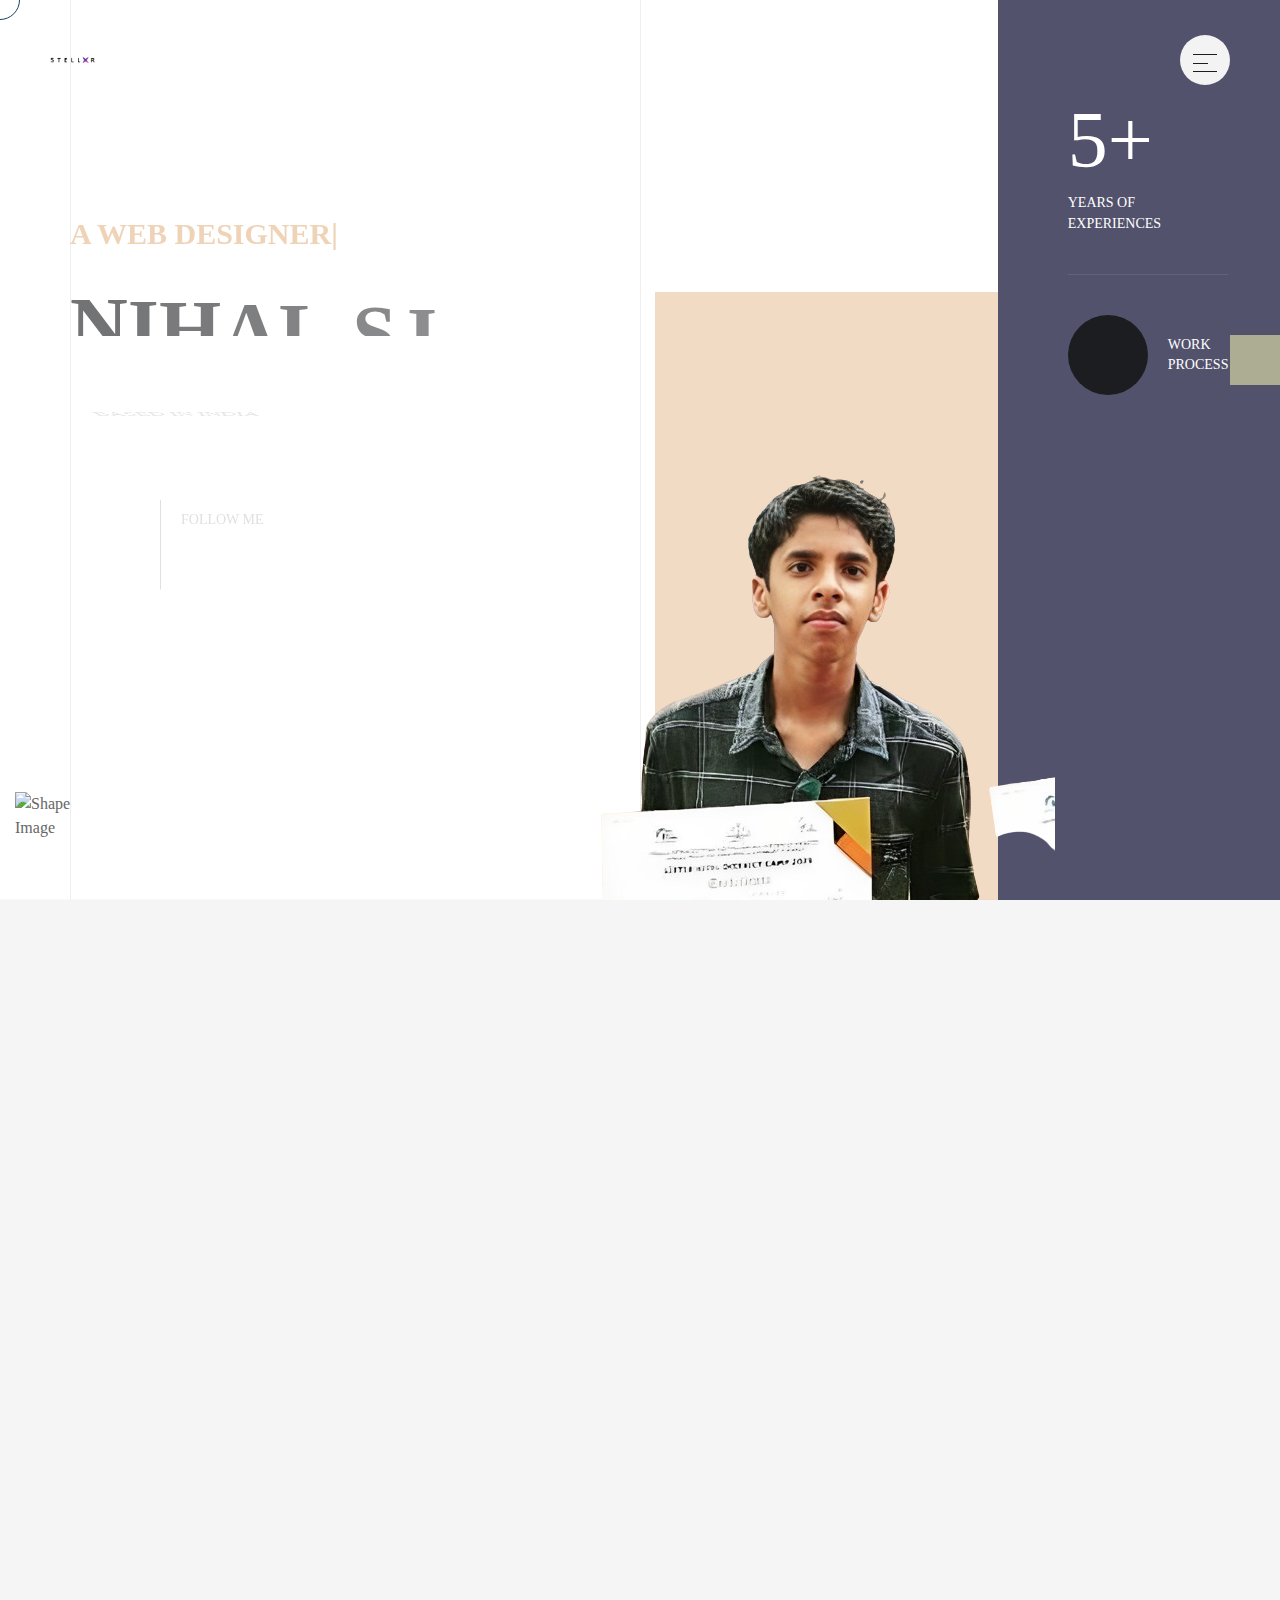
==== index.html @ 627e06df "Update index.html" ====
<!DOCTYPE html>
<html lang="en">

<head>
  <meta charset="UTF-8">
  <meta http-equiv="X-UA-Compatible" content="IE=edge">
  <meta name="viewport" content="width=device-width, initial-scale=1.0">
  <meta name="description" content="INFO HTML5 Template">

  <title>Home - Developer</title>

  <!-- Fav Icon -->
  <link rel="icon" type="image/x-icon" href="../assets/imgs/logo/favicon.png">


  <!-- All CSS files -->
  <link rel="stylesheet" href="css/bootstrap.min.css">
  <link rel="stylesheet" href="css/all.min.css">
  <link rel="stylesheet" href="css/swiper-bundle.min.css">
  <link rel="stylesheet" href="css/progressbar.css">
  <link rel="stylesheet" href="css/meanmenu.min.css">
  <link rel="stylesheet" href="css/magnific-popup.css">
  <link rel="stylesheet" href="css/basictable.min.css">
  <link rel="stylesheet" href="css/master-developer.css">


</head>


<body class="font-heading-estedad light">

  <!-- Body Ovelay -->
  <div class="body-overlay"></div>

  <!-- Preloader -->
  <div id="preloader">
    <div id="container" class="container-preloader">
      <div class="animation-preloader">
        <div class="spinner"></div>
        <div class="txt-loading">
          <span data-text="N" class="characters">N</span>
          <span data-text="S" class="characters">S</span>
          <span data-text="J" class="characters">J</span>
          <span data-text="." class="characters">.</span>
        </div>
      </div>
      <div class="loader-section section-left"></div>
      <div class="loader-section section-right"></div>
    </div>
  </div>

  <!-- Cursor Animation -->
  <div class="cursor1"></div>

  <!-- Sroll to top -->
  <div class="progress-wrap">
    <svg class="progress-circle svg-content" width="100%" height="100%" viewBox="-1 -1 102 102">
      <path d="M50,1 a49,49 0 0,1 0,98 a49,49 0 0,1 0,-98"></path>
    </svg>
  </div>

  <!-- Switcher Area Start -->
  <div class="switcher__area">
    <div class="switcher__icon">
      <button id="switcher_open"><i class="fa-solid fa-gear"></i></button>
      <button id="switcher_close"><i class="fa-solid fa-xmark"></i></button>
    </div>
    <div class="switcher__items">
      <div class="switcher__item">
        <div class="switch__title-wrap">
          <p class="switcher__title">mode</p>
        </div>
        <div class="switcher__btn mode-type wc-col-2">
          <button class="active" data-mode="dark">dark</button>
          <button data-mode="light">light</button>
        </div>
      </div>
      <div class="switcher__item">
        <div class="switch__title-wrap">
          <p class="switcher__title">Language Support</p>
        </div>
        <div class="switcher__btn lang_dir wc-col-2">
          <button class="active" data-mode="ltr">LTR</button>
          <button data-mode="rtl">RTL</button>
        </div>
      </div>
      <div class="switcher__item">
        <div class="switch__title-wrap">
          <p class="switcher__title">Layout</p>
        </div>
        <div class="switcher__btn layout-type wc-col-2">
          <button class="active" data-mode="full-width">Full Width</button>
          <button data-mode="box-layout">Box Layout</button>
        </div>
      </div>
      <div class="switcher__item">
        <div class="switch__title-wrap">
          <p class="switcher__title">Cursor</p>
        </div>
        <div class="switcher__btn">
          <select name="cursor-style" id="cursor_style">
            <option value="1">default</option>
            <option selected value="2">animated</option>
          </select>
        </div>
      </div>
    </div>
  </div>
  <!-- Switcher Area End -->

  <!-- Offcanves start -->
  <div class="offcanvas__area">
    <div class="offcanvas offcanvas-end" tabindex="-1" id="offcanvasOne">
      <button class="offcanvas__close" data-bs-dismiss="offcanvas"><i class="fa-solid fa-xmark"></i></button>
      <div class="offcanvas__body">
        <div class="offcanvas__logo">
          <a href="index.html">
            <img src="stell.png" class="show-dark" alt="Offcanvas Logo">
            <img src="stell.png" class="show-light" alt="Offcanvas Logo">
          </a>
          <p>Create live segments and target the right people for messages based on their behaviors.</p>
        </div>
        <div class="offcanvas__menu-area d-block">
          <div class="offcanvas__menu-wrapper"></div>
        </div>
        <div class="offcanvas__gallery">
          <p class="offcanvas__title">gallery</p>
          <div class="gallery__items">
            <div class="gallery__item">
              <a href="#"><img src="../assets/imgs/thumb/gallery.jpg" alt="gallery Image">
                <span><i class="fa-brands fa-instagram"></i></span></a>
            </div>
            <div class="gallery__item">
              <a href="#"><img src="../assets/imgs/thumb/gallery-2.jpg" alt="gallery Image">
                <span><i class="fa-brands fa-instagram"></i></span></a>
            </div>
            <div class="gallery__item">
              <a href="#"><img src="../assets/imgs/thumb/gallery-3.jpg" alt="gallery Image">
                <span><i class="fa-brands fa-instagram"></i></span></a>
            </div>
            <div class="gallery__item">
              <a href="#"><img src="../assets/imgs/thumb/gallery-4.jpg" alt="gallery Image">
                <span><i class="fa-brands fa-instagram"></i></span></a>
            </div>
            <div class="gallery__item">
              <a href="#"><img src="../assets/imgs/thumb/gallery-5.jpg" alt="gallery Image">
                <span><i class="fa-brands fa-instagram"></i></span></a>
            </div>
            <div class="gallery__item">
              <a href="#"><img src="../assets/imgs/thumb/gallery-6.jpg" alt="gallery Image">
                <span><i class="fa-brands fa-instagram"></i></span></a>
            </div>
          </div>
        </div>
        <div class="offcanvas__media">
          <p class="offcanvas__title">Follow</p>
          <ul>
            <li><a href="#"><i class="fa-brands fa-facebook-f"></i></a></li>
            <li><a href="#"><i class="fa-brands fa-linkedin"></i></a></li>
            <li><a href="#"><i class="fa-brands fa-twitter"></i></a></li>
            <li><a href="#"><i class="fa-brands fa-instagram"></i></a></li>
            <li><a href="#"><i class="fa-brands fa-pinterest-p"></i></a></li>
          </ul>
        </div>
      </div>
    </div>
  </div>
  <!-- Offcanves end -->

  <nav class="offcanvas__menu">
    <ul>
      <li><a href="index.html">home</a></li>
      <li><a href="about.html">about</a></li>
      <li class="menu-item-has-children">
        <a href="#">Pages</a>
        <ul class="dp-menu">
          <li><a href="index.html">home dark</a></li>
          <li><a href="index-light.html">home light</a></li>
          <li><a href="about.html">about dark</a></li>
          <li><a href="about-light.html">about light</a></li>
          <li><a href="service.html">service dark</a></li>
          <li><a href="service-light.html">service light</a></li>
          <li><a href="service-details.html">service details dark</a></li>
          <li><a href="service-details-light.html">service details light</a></li>
          <li><a href="blog.html">blog dark</a></li>
          <li><a href="blog-light.html">blog light</a></li>
          <li><a href="blog-details.html">blog details dark</a></li>
          <li><a href="blog-details-light.html">blog details light</a></li>
          <li><a href="contact.html">contact dark</a></li>
          <li><a href="contact-light.html">contact light</a></li>
        </ul>
      </li>
      <li class="menu-item-has-children">
        <a href="#">project</a>
        <ul class="dp-menu">
          <li><a href="portfolio.html">project dark</a></li>
          <li><a href="portfolio-light.html">project light</a></li>
          <li><a href="portfolio-details.html">project details dark</a></li>
          <li><a href="portfolio-details-light.html">project details light</a></li>
        </ul>
      </li>
      <li><a href="contact.html">Contact</a></li>
    </ul>
  </nav>

  <div class="has-smooth" id="has_smooth"></div>
  <div id="smooth-wrapper">
    <div id="smooth-content">
      <div class="body-wrapper">
        <!-- overlay switcher close  -->
        <div class="overlay-switcher-close"></div>

        <!-- Header area start -->
        <header class="header__developer header-absolute">
          <div class="header__inner menu-none">
            <div class="header__logo">
              <a href="index.html">
                <img src="stell.png" class="show-dark" alt="Site Logo">
                <img src="stell.png" class="show-light" alt="Site Logo">
              </a>
            </div>
            <div class="header__nav-icon">
              <button class="icon-circle" aria-label="icon-circle" id="open_offcanvas" data-bs-toggle="offcanvas"
                data-bs-target="#offcanvasOne">
                <span class="menu-icon-2"><span></span></span>
              </button>
            </div>
          </div>
        </header>
        <!-- Header area end -->

        <main>

          <!-- Hero section start -->
          <section class="developer-hero__area">
            <div class="container g-0 line">
              <div class="line-col-3">
                <div></div>
                <div></div>
                <div></div>
              </div>
              <div class="row">
                <div class="col-xxl-5 col-xl-5 col-lg-5 col-md-6">
                  <div class="developer-hero__left">

                    <div class="pb-20 cf_typewriter has_fade_anim" data-on-scroll="0">
                      <h1 class="typed_title color-primary">A Web
                        <span id="typed_list">
                          <span>Designer</span>
                          <span>Developer</span>
                          <span>programmer</span>
                        </span>
                        <span id="typed"></span>
                      </h1>
                    </div>

                    <div class="pb-0">
                      <h2 class="developer-hero__title has_text_reveal_anim" data-on-scroll="0" data-delay="0.65">
                       Nihal sj </h2>
                    </div>

                    <div class="cf_text has_text_move_anim" data-on-scroll="0" data-delay="0.8">
                      <p>Based in India</p>
                    </div>

                    <div class="follow_on_social_ml has_fade_anim" data-on-scroll="0" data-delay=".8">
                      <div class="follow_on_social">
                        <h3 class="follow-me">Follow Me</h3>
                        <ul class="hover-zoom">
                          <li><a href="#" aria-label="social-icon"><i class="fa-brands fa-facebook-f"></i></a></li>
                          <li><a href="#" aria-label="social-icon"><i class="fa-brands fa-linkedin"></i></a></li>
                          <li><a href="#" aria-label="social-icon"><i class="fa-brands fa-twitter"></i></a></li>
                          <li><a href="#" aria-label="social-icon"><i class="fa-brands fa-instagram"></i></a></li>
                          <li><a href="#" aria-label="social-icon"><i class="fa-brands fa-pinterest-p"></i></a></li>
                        </ul>
                      </div>
                    </div>
                  </div>
                </div>
                <div class="col-xxl-7 col-xl-7 col-lg-7 col-md-6">
                  <div class="developer-hero__right">
                    <div class="cf_image">
                      <img src="409351759_384831540642450_6377343435798595402_n-removebg-preview.png" alt="Hero image">
                    </div>
                    <div class="developer-hero__info-wrapper">
                      <div class="developer-hero__hello cf_badge has_fade_anim">
                        <div class="say_hello ">
                          <p>Say hello!</p>
                          <a href="mailto:realnihalsj@gmail.com">realnihalsj@gmail.com</a>
                        </div>
                      </div>

                      <div class="developer-hero__experience">
                        <div class="work_process_experience">
                          <div class="work_experience">
                            <h3 class="experience"><span>5+</span> Years of <br>Experiences</h3>
                          </div>
                          <div class="work_process">
                            <a href="../assets/video/developer-2.mp4" class="image-link video-popup">
                              <i class="fa-solid fa-play"></i></a>
                            <span>work <br> Process</span>
                          </div>
                        </div>
                      </div>
                    </div>
                  </div>
                </div>
              </div>
            </div>
            <img src="../assets/imgs/shape/1.png" alt="Shape Image" class="hero-shape show-dark">
            <img src="../assets/imgs/shape/6.png" alt="Shape Image" class="hero-shape show-light">
          </section>
          <!-- Hero section end -->


          <!-- Skill section start -->
          <section class="developer-skill__area">
            <div class="container g-0 line pb-120 pt-130">
              <div class="line-col-3">
                <div></div>
                <div></div>
                <div></div>
              </div>
              <div class="row">
                <div class="col-xxl-12">
                  <div class="sec-title-wrapper">
                    <div class="pb-20">
                      <h2 class="sec-sub-title has_text_reveal_anim">SKills</h2>
                    </div>
                    <h3 class="sec-title has_text_reveal_anim">My Advantage</h3>
                  </div>
                  <div class="col-xxl-12">
                    <div class="developer-skill__grid-3">
                      <div class="skill__item has_fade_anim" data-fade-from="left" data-delay="0.5">
                        <img src="../assets/imgs/skills/icon/1.png" alt="Skill Icon">
                        <h4 class="percentage wc-counter">98%</h4>
                        <h5 class="title">WordPress</h5>
                      </div>
                      <div class="skill__item has_fade_anim" data-fade-from="left" data-delay="0.6">
                        <img src="../assets/imgs/skills/icon/2.png" alt="Skill Icon">
                        <h4 class="percentage wc-counter">95%</h4>
                        <h5 class="title">Figma</h5>
                      </div>
                      <div class="skill__item has_fade_anim" data-fade-from="left" data-delay="0.7">
                        <img src="../assets/imgs/skills/icon/3.png" alt="Skill Icon">
                        <h4 class="percentage wc-counter">86%</h4>
                        <h5 class="title">Elementor</h5>
                      </div>
                      <div class="skill__item has_fade_anim" data-fade-from="left" data-delay="0.8">
                        <img src="../assets/imgs/skills/icon/4.png" alt="Skill Icon">
                        <h4 class="percentage wc-counter">73%</h4>
                        <h5 class="title">SKETCH</h5>
                      </div>
                      <div class="skill__item has_fade_anim" data-fade-from="left" data-delay="0.9">
                        <img src="../assets/imgs/skills/icon/5.png" alt="Skill Icon">
                        <h4 class="percentage wc-counter">62%</h4>
                        <h5 class="title">JavaScript</h5>
                      </div>
                      <div class="skill__item has_fade_anim" data-fade-from="left" data-delay="1">
                        <img src="../assets/imgs/skills/icon/6.png" alt="Skill Icon">
                        <h4 class="percentage wc-counter">98%</h4>
                        <h5 class="title">HTML & CSS</h5>
                      </div>
                    </div>
                  </div>
                </div>
              </div>
            </div>
          </section>
          <!-- Skill section end -->


          <!-- Resume section start -->
          <section class="developer-resume__area">
            <div class="developer-about__top-wrapper">
              <div class="swiper developer-about__slider">
                <div class="swiper-wrapper">
                  <div class="swiper-slide">
                    <h3 class="developer-about__slide">about me</h3>
                  </div>
                  <div class="swiper-slide">
                    <h3 class="developer-about__slide">about me</h3>
                  </div>
                  <div class="swiper-slide">
                    <h3 class="developer-about__slide">about me</h3>
                  </div>
                  <div class="swiper-slide">
                    <h3 class="developer-about__slide">about me</h3>
                  </div>
                </div>
              </div>

              <div class="developer-about__top">
                <div class="container g-0 line">
                  <div class="line-col-3">
                    <div></div>
                    <div></div>
                    <div></div>
                  </div>

                  <div class="row">
                    <div class="col-xxl-12">
                      <div class="work_experience-2">
                        <span class="experience text">5<span>+</span></span>
                        <h3 class="experience-title has_text_reveal_anim">years <br> <span>of experience</span></h3>
                      </div>
                    </div>
                  </div>
                </div>
              </div>
            </div>

            <div class="developer-resume__content">
              <div class="container g-0 line">
                <div class="line-col-3">
                  <div></div>
                  <div></div>
                  <div></div>
                </div>
                <div class="row">
                  <div class="col-xxl-12">
                    <div class="sec-title-wrapper">
                      <div class="pb-20">
                        <h2 class="sec-sub-title has_char_anim">Resume</h2>
                      </div>
                      <h3 class="sec-title has_text_reveal_anim">My Resume</h3>
                    </div>
                  </div>
                  <div class="col-xxl-12">
                    <div class="developer-resume__tab-wrapper">
                      <div class="developer-resume__tab-menu">
                        <ul>
                          <li class="has_fade_anim" data-fade-from="left" data-delay="0.5"><a href="#" class="active"
                              data-rel="resume-tab-1">about me</a></li>
                          <li class="has_fade_anim" data-fade-from="left" data-delay="0.5"><a href="#"
                              data-rel="resume-tab-2" class="">experience</a></li>
                        
                          <li class="has_fade_anim" data-fade-from="left" data-delay="0.5"><a href="#"
                              data-rel="resume-tab-4" class="">skills</a></li>
                          <li class="has_fade_anim" data-fade-from="left" data-delay="0.5"><a href="#"
                              data-rel="resume-tab-5" class="">awards</a></li>
                        </ul>
                      </div>

                      <div class="developer-resume__tab-list">
                        <div class="developer-resume-tab-box" id="resume-tab-1" style="display: block;">
                          <div class="developer-about__area">
                            <div class="developer-about__content">
                              <h2 class="developer-about__title has_text_reveal_anim">Web Designer,Developer , and the CEO & Founder of Stellxr</h2>
                              <div class="cf_text has_text_move_anim">
                                <p> <strong class="color-white">Nihal Sj</strong>  is the force behind Stellxr, where he wears multiple hats as the Web Designer, Developer, and CEO & Founder. His compact title belies the powerful impact he brings to the digital realm. With a knack for creating sleek and impactful web designs, Nihal's proficiency extends beyond aesthetics, delving into the intricacies of web development. As the driving force behind Stellxr, he embodies the perfect blend of creativity and technical prowess, crafting a strong and influential presence in the digital space.
                                </p>
                              </div>
                              <ul class="about__bio has_text_move_anim">
                                <li>Name <span>:</span> <strong>Nihal sj</strong></li>
                                <li>Nationality <span>:</span> <strong>India</strong></li>
                                <li>Phone <span>:</span> <strong>+(91) 9037452346</strong></li>
                                <li>Email <span>:</span> <strong>realnihalsj@gmail.com</strong></li>
                                <li>Experience <span>:</span> <strong>5+ years</strong></li>
                                <li>Freelance <span>:</span> <strong>Available</strong></li>
                               
                                <li>Language <span>:</span> <strong>English,Malayalam,Hindi</strong></li>
                              </ul>
                            </div>
                            <div class="developer-about__img cf_image has_fade_anim">
                              <img src="409351759_384831540642450_6377343435798595402_n-removebg-preview.png" alt="About Me" class="about-me">
                              <img src="../assets/imgs/shape/3.png" alt="Shape Image" class="about-shape-1">
                              <img src="../assets/imgs/shape/4.png" alt="Shape Image" class="about-shape-2">
                            </div>
                          </div>
                        </div>

                        <div class="developer-resume-tab-box" id="resume-tab-2">
                          <div class="developer-experience__area">
                            <div class="experience__grid">
                              <div class="experience__item">
                                <h2 class="exp-time"><span><i class="fa-regular fa-calendar-days"></i></span>
                                </h2>
                                <h3 class="exp-title">Web Design</h3>
                                <h4 class="company">stellxr</h4>
                                <p>Transform your digital presence with our expert Web Design service, where innovative design meets seamless functionality. We craft visually stunning and user-friendly websites tailored to elevate your brand and engage your audience</p>
                              </div>
                              <div class="experience__item">
                                <h2 class="exp-time"><span><i class="fa-regular fa-calendar-days"></i></span> 
                                </h2>
                                <h3 class="exp-title">Web Development</h3>
                                <h4 class="company">Stellxr</h4>
                                <p>Elevate your online capabilities with our Web Development expertise. From robust backend functionality to intuitive user interfaces, we specialize in creating dynamic and scalable web solutions that propel your digital presence to new heights."</p>
                              </div>
                              <div class="experience__item">
                                <h2 class="exp-time"><span><i class="fa-regular fa-calendar-days"></i></span>  
                                  
                                </h2>
                                <h3 class="exp-title">
                                  
                                  Graphic Design</h3>
                                <h4 class="company">Stellxr</h4>
                                <p>"Capture attention and make a statement with our Poster Designing service. Our creative team blends compelling visuals with strategic messaging to craft eye-catching posters that leave a lasting impression, ensuring your message stands out in any crowd."</p>
                              </div>
                              <div class="experience__item">
                                <h2 class="exp-time"><span><i class="fa-regular fa-calendar-days"></i></span> 
                                </h2>
                                <h3 class="exp-title">Computer Works</h3>
                                <h4 class="company">Stellxr</h4>
                                <p>I do also offer other helps with computer.</p>
                              </div>
                            </div>
                          </div>
                        </div>

                        <div class="developer-resume-tab-box" id="resume-tab-3">
                          <div class="developer-experience__area">
                            <div class="experience__grid">
                              <div class="experience__item">
                                <h2 class="exp-time"><span><i class="fa-regular fa-calendar-days"></i></span> 2017 -
                                  2019
                                </h2>
                                <h3 class="exp-title">Senior UI Designer</h3>
                                <h4 class="company">Historian</h4>
                                <p>Owing to advancements in product other designer technologies, chatbots have increased
                                  into greater popularity in the past few years.</p>
                              </div>
                              <div class="experience__item">
                                <h2 class="exp-time"><span><i class="fa-regular fa-calendar-days"></i></span> 2017 -
                                  2019
                                </h2>
                                <h3 class="exp-title">Senior UI Designer</h3>
                                <h4 class="company">Historian</h4>
                                <p>Owing to advancements in product other designer technologies, chatbots have increased
                                  into greater popularity in the past few years.</p>
                              </div>
                              <div class="experience__item">
                                <h2 class="exp-time"><span><i class="fa-regular fa-calendar-days"></i></span> 2017 -
                                  2019
                                </h2>
                                <h3 class="exp-title">Senior UI Designer</h3>
                                <h4 class="company">Historian</h4>
                                <p>Owing to advancements in product other designer technologies, chatbots have increased
                                  into greater popularity in the past few years.</p>
                              </div>
                              <div class="experience__item">
                                <h2 class="exp-time"><span><i class="fa-regular fa-calendar-days"></i></span> 2017 -
                                  2019
                                </h2>
                                <h3 class="exp-title">Senior UI Designer</h3>
                                <h4 class="company">Historian</h4>
                                <p>Owing to advancements in product other designer technologies, chatbots have increased
                                  into greater popularity in the past few years.</p>
                              </div>
                            </div>
                          </div>
                        </div>

                        <div class="developer-resume-tab-box" id="resume-tab-4">
                          <div class="developer-skill__grid">
                            <div class="progress__item">
                              <h3 class="progress__label" data-width="95">Figma</h3>
                            </div>
                            <div class="progress__item">
                              <h3 class="progress__label" data-width="80">Adobe XD</h3>
                            </div>
                            <div class="progress__item">
                              <h3 class="progress__label" data-width="85">Sketch</h3>
                            </div>
                            <div class="progress__item">
                              <h3 class="progress__label" data-width="75">Prototype</h3>
                            </div>
                            <div class="progress__item">
                              <h3 class="progress__label" data-width="75">WrodPress</h3>
                            </div>
                            <div class="progress__item">
                              <h3 class="progress__label" data-width="75">React JS</h3>
                            </div>
                            <div class="progress__item">
                              <h3 class="progress__label" data-width="75">Laravel</h3>
                            </div>
                            <div class="progress__item">
                              <h3 class="progress__label" data-width="75">WIrframe</h3>
                            </div>
                          </div>
                        </div>

                        <div class="developer-resume-tab-box" id="resume-tab-5">
                          <div class="developer-award__area">
                            <div class="developer-award__grid">
                              <div class="award__item">
                                <h2 class="award__date">01 <span>2018</span></h2>
                                <img src="https://mela.kite.kerala.gov.in/2022/district/assets/img/sas_logo.jpg" class="show-dark" alt="Award Image">
                                <img src="https://mela.kite.kerala.gov.in/2022/state/assets/img/sas_thb.jpg" class="show-light" alt="Award Image">
                                <h3 class="award__title">WEB DESIGNING STATE LEVEL 1ST</h3>
                                <h4 class="award__status">1ST</h4>
                              </div>
                              <div class="award__item">
                                <h2 class="award__date">01 <span>2018</span></h2>
                                <img src="../assets/imgs/award/2.png" class="show-dark" alt="Award Image">
                                <img src="https://2.bp.blogspot.com/-fG-0Mv5oRpc/VkAbhOM5g-I/AAAAAAAADQs/w_3QA6ALA7E/s1600/SASTHRAMELA%2BlOGO1.jpg" class="show-light" alt="Award Image">
                                <h3 class="award__title">WEB DESIGNING STATE LEVEL A GRADE</h3>
                                <h4 class="award__status"></h4>
                              </div>
                              <div class="award__item">
                                <h2 class="award__date">01 <span>2018</span></h2>
                                <img src="../assets/imgs/award/3.png" class="show-dark" alt="Award Image">
                                <img src="[data-uri]" class="show-light" alt="Award Image">
                                <h3 class="award__title">Yip most idea submittion school support</h3>
                                <h4 class="award__status"></h4>
                              </div>
                              <div class="award__item">
                                <h2 class="award__date">01 <span>2018</span></h2>
                                <img src="../assets/imgs/award/4.png" class="show-dark" alt="Award Image">
                                <img src="https://upload.wikimedia.org/wikipedia/commons/thumb/6/66/Kerala_StartUp_Mission_Logo.svg/640px-Kerala_StartUp_Mission_Logo.svg.png" class="show-light" alt="Award Image">
                                <h3 class="award__title">Startup mission best project</h3>
                                <h4 class="award__status">winner</h4>
                              </div>
                            </div>
                          </div>
                        </div>
                      </div>
                    </div>
                  </div>
                </div>
              </div>
            </div>
          </section>
          <!-- About section end -->


          <!-- Portfolio section end -->
          <section class="developer-portfolio__area">
            <div class="container g-0 line pt-120 pb-60">
              <div class="line-col-3">
                <div></div>
                <div></div>
                <div></div>
              </div>
              <div class="row">
                <div class="col-xxl-4 col-xl-4 col-lg-4 col-md-4">
                  <div class="sec-title-wrapper">
                    <div class="pb-15">
                      <h2 class="sec-sub-title has_char_anim">Portfolio</h2>
                    </div>
                    <h3 class="sec-title has_text_reveal_anim">My recent <br> work</h3>
                  </div>
                </div>
                <div class="col-xxl-5 col-xl-5 col-lg-5 col-md-5">
                  <div class="sec-text-width cf_text has_text_move_anim">
                    <p>My recent works that inform and provoke with creative <span>web & app developer</span> who dream
                      the world better place by creating captivating products.</p>
                  </div>
                </div>
                <div class="col-xxl-3 col-xl-3 col-lg-3 col-md-3">
                  <div class="sec-btn cf_btn_link has_fade_anim">
             
                        <i class="fa-solid fa-arrow-right"></i></span></a>
                  </div>
                </div>
              </div>
            </div>

            <div class="swiper developer-portfolio__slider" data-autoplay="true" data-items="3">
              <div class="swiper-wrapper">
                <div class="swiper-slide has_fade_items_anim">
                  <div class="developer-portfolio__slide ">
                    <a href="portfolio-details.html">
                      <img src="1.png" alt="Portfolio Image">
                      <h2 class="developer-portfolio__title">WEBSITE</h2>
                      <h3 class="developer-portfolio__date">stellxr</h3>
                    </a>
                  </div>
                </div>
                <div class="swiper-slide has_fade_items_anim">
                  <div class="developer-portfolio__slide">
                    <a href="portfolio-details.html">
                      <img src="2.png" alt="Portfolio Image">
                      <h2 class="developer-portfolio__title">WEBSITE</h2>
                      <h3 class="developer-portfolio__date">stellxr</h3>
                    </a>
                  </div>
                </div>
                <div class="swiper-slide has_fade_items_anim">
                  <div class="developer-portfolio__slide">
                    <a href="portfolio-details.html">
                      <img src="3.png" alt="Portfolio Image">
                      <h2 class="developer-portfolio__title">WEBSITE</h2>
                      <h3 class="developer-portfolio__date">stellxr</h3>
                    </a>
                  </div>
                </div>
             
              </div>
            </div>

            <div class="container line pb-120">
              <div class="line-col-3">
                <div></div>
                <div></div>
                <div></div>
              </div>
            </div>
          </section>
          <!-- Portfolio section start -->


          <!-- Service section start -->
     


       
\
        <!-- Footer section start -->
        <footer class="footer__area pb-0">
          <div class="footer__top">
            <div class="container line g-0">
              <div class="line-col-3">
                <div></div>
                <div></div>
                <div></div>
              </div>
              <div class="row">
                <div class="col-xxl-3 col-xl-3 col-lg-3">
                  <div class="footer__logo">
                    <a href="index.html"><img src="stell.png" class="show-dark"
                        alt="Footer Logo"></a>
                    <a href="index.html"><img src="stell.png" class="show-light"
                        alt="Footer Logo"></a>
                  </div>
                </div>
                <div class="col-xxl-9 col-xl-9 col-lg-9">
                  <div class="footer__info">
                    <div class="footer__contact">
                      <h3 class="footer__title">Contact</h3>
                      <a href="tel:+(2)871382023" class="footer__link">9037452346</a>
                    </div>
                    <div class="footer__email">
                      <h3 class="footer__title">Email</h3>
                      <a href="mailto:hello@joyamen.com" class="footer__link">realnihalsj@gmail.com</a>
                    </div>
                    <div class="footer__social">
                      <h3 class="footer__title">Follow</h3>
                      <ul class="hover-zoom">
                        <li><a href="#"><i class="fa-brands fa-facebook-f"></i></a></li>
                        <li><a href="#"><i class="fa-brands fa-linkedin"></i></a></li>
                        <li><a href="#"><i class="fa-brands fa-twitter"></i></a></li>
                        <li><a href="#"><i class="fa-brands fa-instagram"></i></a></li>
                        <li><a href="#"><i class="fa-brands fa-pinterest-p"></i></a></li>
                      </ul>
                    </div>
                  </div>
                </div>
              </div>
            </div>
          </div>
          <div class="footer__btm">
            <div class="container">
              <div class="row">
                <div class="col-xxl-12">
                  <div class="copyright">
                  
                  </div>
                </div>
              </div>
            </div>
          </div>
        </footer>
        <!-- Footer section end -->
      </div>
    </div>
  </div>




  <!-- All JS files -->
  <script src="js/jquery-3.6.0.min.js"></script>
  <script src="js/bootstrap.bundle.min.js"></script>
  <script src="js/jquery.magnific-popup.min.js"></script>
  <script src="js/swiper-bundle.min.js"></script>
  <script src="js/counter.js"></script>
  <script src="js/typed.js"></script>
  <script src="js/mixitup.min.js"></script>
  <script src="js/progressbar.js"></script>
  <script src="js/gsap.min.js"></script>
  <script src="/js/ScrollSmoother.min.js"></script>
  <script src="js/ScrollToPlugin.min.js"></script>
  <script src="js/ScrollTrigger.min.js"></script>
  <script src="js/SplitText.min.js"></script>
  <script src="js/TweenMax.min.js"></script>
  <script src="js/jquery.meanmenu.min.js"></script>
  <!-- <script src="js/beforeafter.jquery-1.0.0.min.js"></script> -->
  <!-- <script src="js/basictable.min.js"></script> -->
  <script src="js/backToTop.js"></script>
  <script src="js/main.js"></script>
  <script src="js/error-handling.js"></script>
  <script src="js/offcanvas.js"></script>
  <script src="js/wc-cursor.js"></script>

</body>

</html>
---- css/progressbar.css ----
.sonny_progressbar {
	margin-bottom: 16px;
}
.sonny_progressbar p.title {
	font-size: 18px;
	line-height: 20px;
	margin: 0;
	padding: 10px 0;
}
.sonny_progressbar .bar-container {
	position: relative;
	height: 40px;
	border-radius: 25px;
}
.sonny_progressbar .bar-container.shadow {
	-moz-box-shadow: 0px 5px 7px -3px rgba(0,0,0,.5);
	-webkit-box-shadow: 0px 5px 7px -3px rgba(0,0,0,.5);
	box-shadow: 0px 5px 7px -3px rgba(0,0,0,.5);
}
.sonny_progressbar .backgroundBar {
	position: absolute;
	bottom: 0;
	top: 0;
	left: 0;
	right: 0;
}
.sonny_progressbar .bar {
	position: absolute;
	top: 0;
	left: 0;
	height: 100%;
	border-radius: 25px;
}
.sonny_progressbar .targetBar {
	position: absolute;
	top: 0;
	left: 0;
	height: 100%;
	-webkit-animation: Animation 2s infinite ease-in-out;
	-moz-animation: Animation 2s infinite ease-in-out;
	animation: Animation 2s infinite ease-in-out;
}
.sonny_progressbar .targetBar.loader {
	-webkit-animation: AnimationB 4s infinite ease-in-out;
	-moz-animation: AnimationB 4s infinite ease-in-out;
	animation: AnimationB 4s infinite ease-in-out;
	background-image: url('animated-overlay.gif');
}
.sonny_progressbar .bar-container.border .bar, .sonny_progressbar .bar-container.border .targetBar, .sonny_progressbar .bar-container.border .backgroundBar {
	border-bottom: 3px solid rgba(0,0,0,.2);
}
.sonny_progressbar .progress-percent {
	font-size: 20px;
	position: absolute;
	inset-inline-end: 15px;
	top:-24px;
}

@keyframes Animation {
  0%   { opacity:.4; }
  50%   { opacity:1; }
  100% { opacity:.4; }
}
@-moz-keyframes Animation{
  0%   { opacity:.4; }
  50%   { opacity:1; }
  100% { opacity:.4; }
}
@-webkit-keyframes Animation{
  0%   { opacity:.4; }
  50%   { opacity:1; }
  100% { opacity:.4; }
}
@keyframes AnimationB {
  0%   { opacity:.01; }
  50%   { opacity:.1; }
  100% { opacity:.01; }
}
@-moz-keyframes AnimationB {
  0%   { opacity:.01; }
  50%   { opacity:.1; }
  100% { opacity:.01; }
}
@-webkit-keyframes AnimationB {
  0%   { opacity:.01; }
  50%   { opacity:.1; }
  100% { opacity:.01; }
}
---- css/basictable.min.css ----
table.bt thead,table.bt tbody th{display:none}table.bt tfoot th,table.bt tfoot td,table.bt tbody td{border:0;display:block;display:-webkit-box;display:-webkit-flex;display:-ms-flexbox;display:flex;vertical-align:top;float:left\9;width:100%\9}table.bt tfoot th::before,table.bt tfoot td::before,table.bt tbody td::before{content:attr(data-th) ": ";display:inline-block;-webkit-flex-shrink:0;-ms-flex-shrink:0;flex-shrink:0;font-weight:bold;width:6.5em}table.bt tfoot th.bt-hide,table.bt tfoot td.bt-hide,table.bt tbody td.bt-hide{display:none}table.bt tfoot th .bt-content,table.bt tfoot td .bt-content,table.bt tbody td .bt-content{vertical-align:top}.bt-wrapper.active{max-height:310px;overflow:auto;-webkit-overflow-scrolling:touch}table.bt.bt--no-header tfoot td::before,table.bt.bt--no-header tbody td::before{display:none}
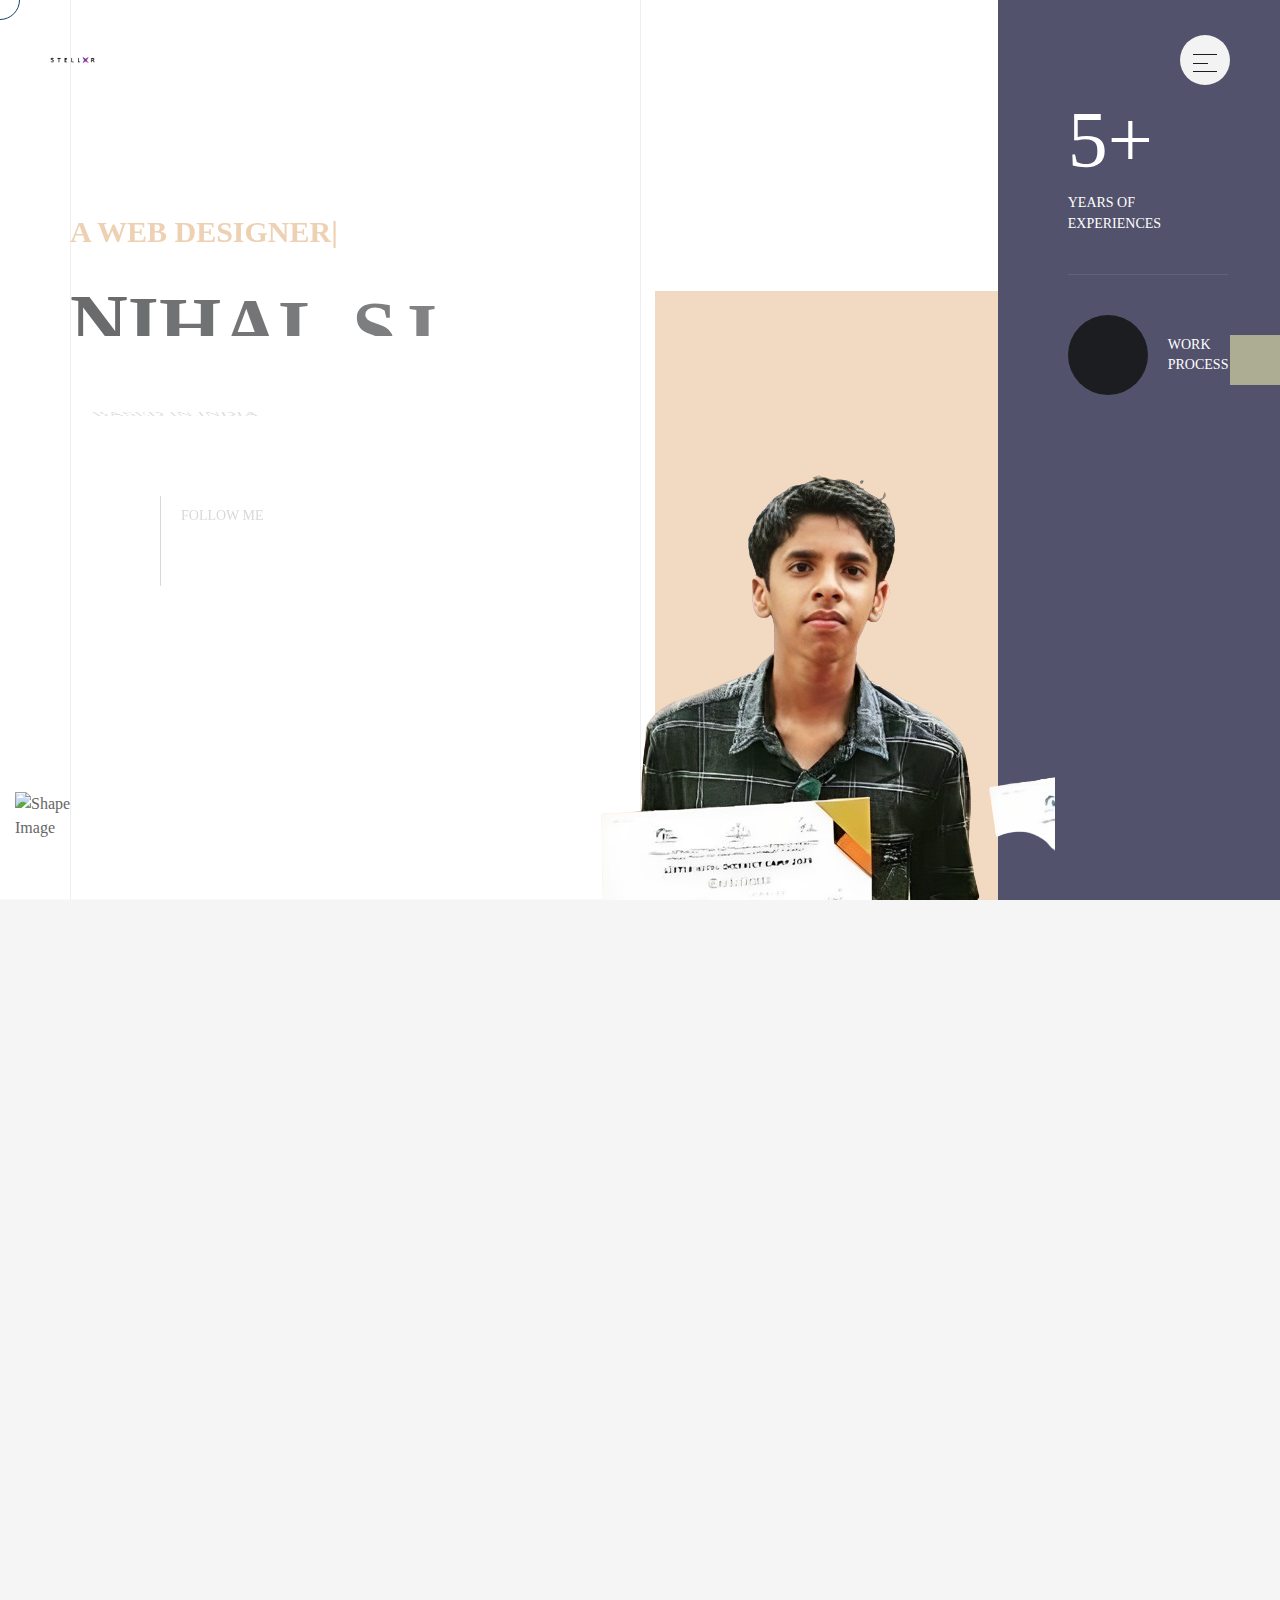
==== commit 21c0afc3: "Update index.html" ====
--- a/index.html
+++ b/index.html
@@ -332,32 +332,32 @@
                   <div class="col-xxl-12">
                     <div class="developer-skill__grid-3">
                       <div class="skill__item has_fade_anim" data-fade-from="left" data-delay="0.5">
-                        <img src="../assets/imgs/skills/icon/1.png" alt="Skill Icon">
+                        <img src="imgs/skills/icon/1.png" alt="Skill Icon">
                         <h4 class="percentage wc-counter">98%</h4>
                         <h5 class="title">WordPress</h5>
                       </div>
                       <div class="skill__item has_fade_anim" data-fade-from="left" data-delay="0.6">
-                        <img src="../assets/imgs/skills/icon/2.png" alt="Skill Icon">
+                        <img src="imgs/skills/icon/2.png" alt="Skill Icon">
                         <h4 class="percentage wc-counter">95%</h4>
                         <h5 class="title">Figma</h5>
                       </div>
                       <div class="skill__item has_fade_anim" data-fade-from="left" data-delay="0.7">
-                        <img src="../assets/imgs/skills/icon/3.png" alt="Skill Icon">
+                        <img src="imgs/skills/icon/3.png" alt="Skill Icon">
                         <h4 class="percentage wc-counter">86%</h4>
                         <h5 class="title">Elementor</h5>
                       </div>
                       <div class="skill__item has_fade_anim" data-fade-from="left" data-delay="0.8">
-                        <img src="../assets/imgs/skills/icon/4.png" alt="Skill Icon">
+                        <img src="imgs/skills/icon/4.png" alt="Skill Icon">
                         <h4 class="percentage wc-counter">73%</h4>
                         <h5 class="title">SKETCH</h5>
                       </div>
                       <div class="skill__item has_fade_anim" data-fade-from="left" data-delay="0.9">
-                        <img src="../assets/imgs/skills/icon/5.png" alt="Skill Icon">
+                        <img src="imgs/skills/icon/5.png" alt="Skill Icon">
                         <h4 class="percentage wc-counter">62%</h4>
                         <h5 class="title">JavaScript</h5>
                       </div>
                       <div class="skill__item has_fade_anim" data-fade-from="left" data-delay="1">
-                        <img src="../assets/imgs/skills/icon/6.png" alt="Skill Icon">
+                        <img src="imgs/skills/icon/6.png" alt="Skill Icon">
                         <h4 class="percentage wc-counter">98%</h4>
                         <h5 class="title">HTML & CSS</h5>
                       </div>
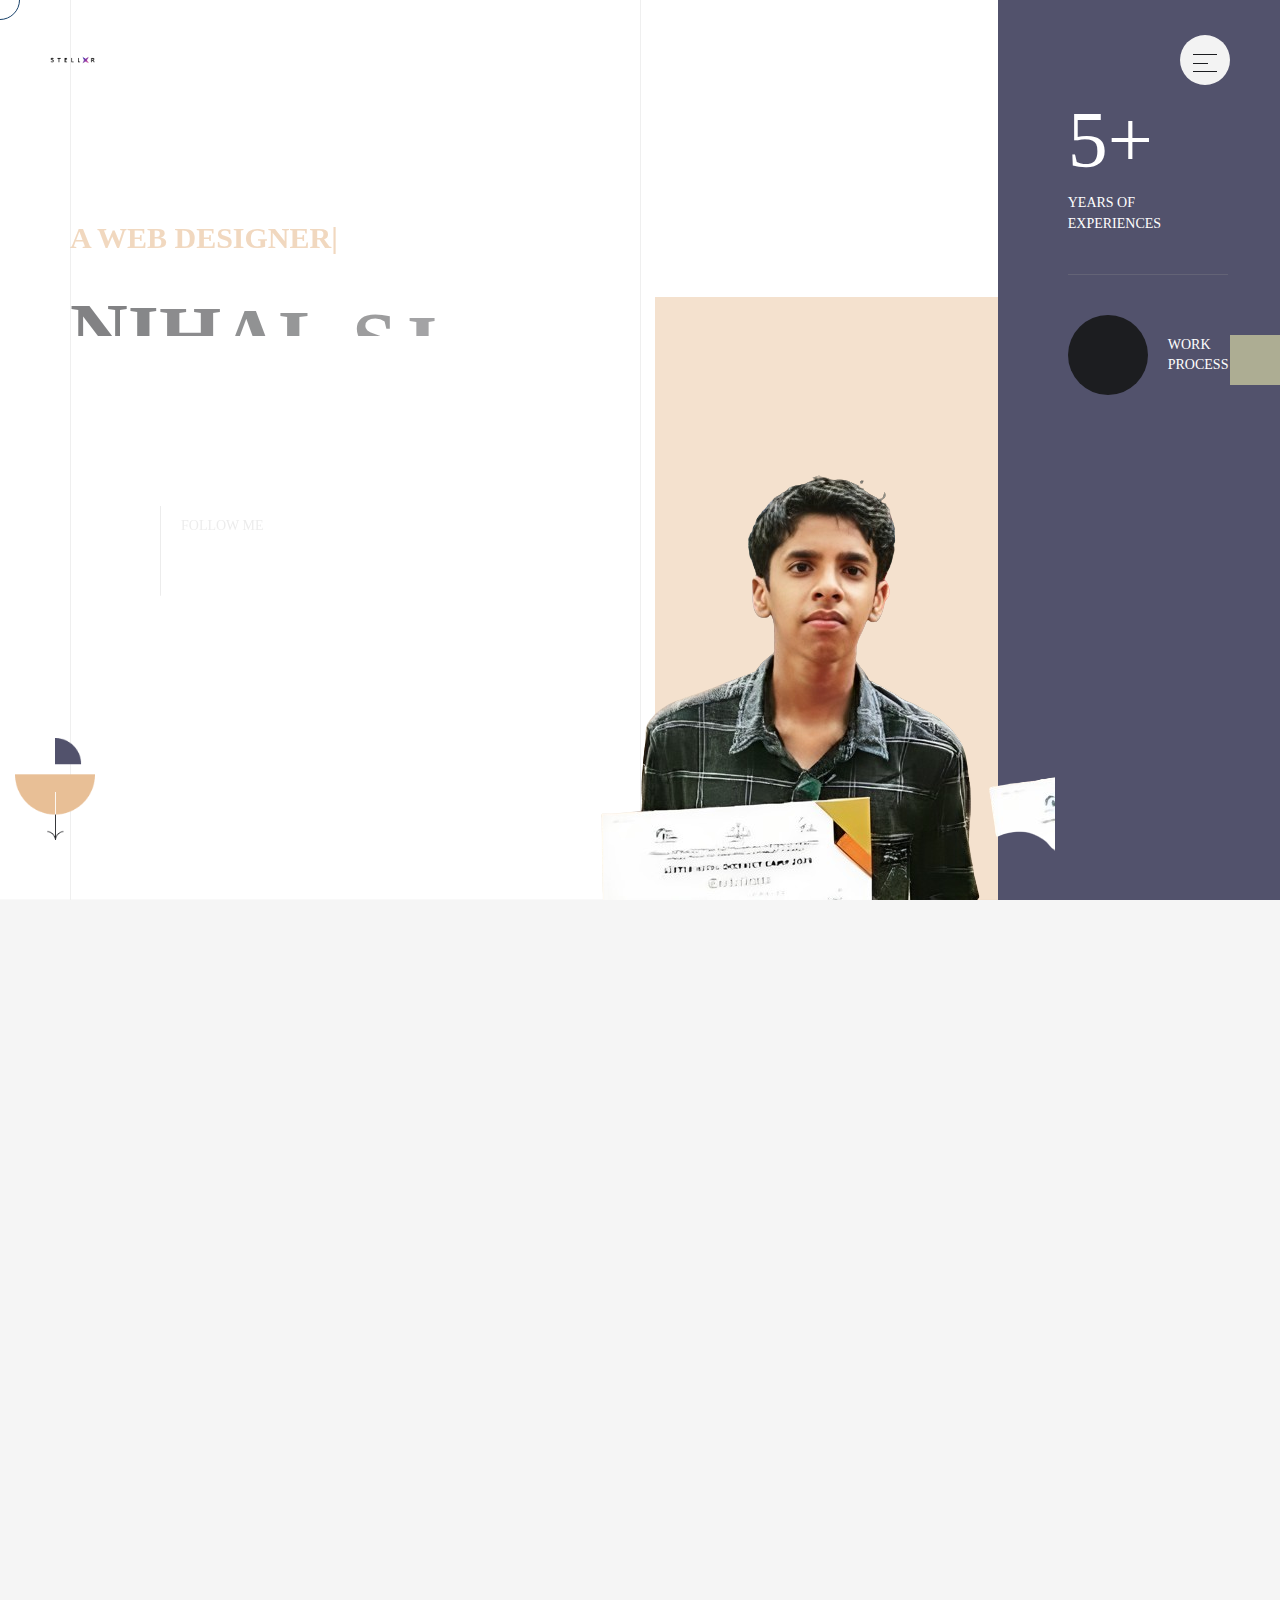
==== commit 5ea02221: "Update index.html" ====
--- a/index.html
+++ b/index.html
@@ -7,10 +7,10 @@
   <meta name="viewport" content="width=device-width, initial-scale=1.0">
   <meta name="description" content="INFO HTML5 Template">
 
-  <title>Home - Developer</title>
+  <title></title>
 
   <!-- Fav Icon -->
-  <link rel="icon" type="image/x-icon" href="../assets/imgs/logo/favicon.png">
+  <link rel="icon" type="image/x-icon" href="imgs/logo/favicon.png">
 
 
   <!-- All CSS files -->
@@ -62,8 +62,8 @@
   <!-- Switcher Area Start -->
   <div class="switcher__area">
     <div class="switcher__icon">
-      <button id="switcher_open"><i class="fa-solid fa-gear"></i></button>
-      <button id="switcher_close"><i class="fa-solid fa-xmark"></i></button>
+      <button id="switcher_open"><img src="setting.png" alt=""></button>
+      <button id="switcher_close"><img src="gear.png" alt=""></button>
     </div>
     <div class="switcher__items">
       <div class="switcher__item">
@@ -123,85 +123,26 @@
         <div class="offcanvas__menu-area d-block">
           <div class="offcanvas__menu-wrapper"></div>
         </div>
-        <div class="offcanvas__gallery">
-          <p class="offcanvas__title">gallery</p>
-          <div class="gallery__items">
-            <div class="gallery__item">
-              <a href="#"><img src="../assets/imgs/thumb/gallery.jpg" alt="gallery Image">
-                <span><i class="fa-brands fa-instagram"></i></span></a>
-            </div>
-            <div class="gallery__item">
-              <a href="#"><img src="../assets/imgs/thumb/gallery-2.jpg" alt="gallery Image">
-                <span><i class="fa-brands fa-instagram"></i></span></a>
-            </div>
-            <div class="gallery__item">
-              <a href="#"><img src="../assets/imgs/thumb/gallery-3.jpg" alt="gallery Image">
-                <span><i class="fa-brands fa-instagram"></i></span></a>
-            </div>
-            <div class="gallery__item">
-              <a href="#"><img src="../assets/imgs/thumb/gallery-4.jpg" alt="gallery Image">
-                <span><i class="fa-brands fa-instagram"></i></span></a>
-            </div>
-            <div class="gallery__item">
-              <a href="#"><img src="../assets/imgs/thumb/gallery-5.jpg" alt="gallery Image">
-                <span><i class="fa-brands fa-instagram"></i></span></a>
-            </div>
-            <div class="gallery__item">
-              <a href="#"><img src="../assets/imgs/thumb/gallery-6.jpg" alt="gallery Image">
-                <span><i class="fa-brands fa-instagram"></i></span></a>
+        
+        <div class="offcanvas__media">
+          <div class="follow_on_social_ml has_fade_anim" data-on-scroll="0" data-delay=".8">
+            <div class="follow_on_social">
+              <h3 class="follow-me">Follow Me</h3>
+              <ul class="hover-zoom">
+                <li><a href="#" aria-label="social-icon"><img src="instagram.png" alt="" height="50px"></i></a></li>
+                <li><a href="#" aria-label="social-icon"><img src="youtube.png" alt="" height="50px"></a></li>
+                <li><a href="#" aria-label="social-icon"><img src="twitter.png" alt="" height="50px"></a></li>
+                <li><a href="#" aria-label="social-icon"><img src="social.png" alt="" height="50px"></a></li>
+     
+              </ul>
             </div>
           </div>
-        </div>
-        <div class="offcanvas__media">
-          <p class="offcanvas__title">Follow</p>
-          <ul>
-            <li><a href="#"><i class="fa-brands fa-facebook-f"></i></a></li>
-            <li><a href="#"><i class="fa-brands fa-linkedin"></i></a></li>
-            <li><a href="#"><i class="fa-brands fa-twitter"></i></a></li>
-            <li><a href="#"><i class="fa-brands fa-instagram"></i></a></li>
-            <li><a href="#"><i class="fa-brands fa-pinterest-p"></i></a></li>
-          </ul>
-        </div>
       </div>
     </div>
   </div>
   <!-- Offcanves end -->
 
-  <nav class="offcanvas__menu">
-    <ul>
-      <li><a href="index.html">home</a></li>
-      <li><a href="about.html">about</a></li>
-      <li class="menu-item-has-children">
-        <a href="#">Pages</a>
-        <ul class="dp-menu">
-          <li><a href="index.html">home dark</a></li>
-          <li><a href="index-light.html">home light</a></li>
-          <li><a href="about.html">about dark</a></li>
-          <li><a href="about-light.html">about light</a></li>
-          <li><a href="service.html">service dark</a></li>
-          <li><a href="service-light.html">service light</a></li>
-          <li><a href="service-details.html">service details dark</a></li>
-          <li><a href="service-details-light.html">service details light</a></li>
-          <li><a href="blog.html">blog dark</a></li>
-          <li><a href="blog-light.html">blog light</a></li>
-          <li><a href="blog-details.html">blog details dark</a></li>
-          <li><a href="blog-details-light.html">blog details light</a></li>
-          <li><a href="contact.html">contact dark</a></li>
-          <li><a href="contact-light.html">contact light</a></li>
-        </ul>
-      </li>
-      <li class="menu-item-has-children">
-        <a href="#">project</a>
-        <ul class="dp-menu">
-          <li><a href="portfolio.html">project dark</a></li>
-          <li><a href="portfolio-light.html">project light</a></li>
-          <li><a href="portfolio-details.html">project details dark</a></li>
-          <li><a href="portfolio-details-light.html">project details light</a></li>
-        </ul>
-      </li>
-      <li><a href="contact.html">Contact</a></li>
-    </ul>
-  </nav>
+ 
 
   <div class="has-smooth" id="has_smooth"></div>
   <div id="smooth-wrapper">
@@ -267,11 +208,11 @@
                       <div class="follow_on_social">
                         <h3 class="follow-me">Follow Me</h3>
                         <ul class="hover-zoom">
-                          <li><a href="#" aria-label="social-icon"><i class="fa-brands fa-facebook-f"></i></a></li>
-                          <li><a href="#" aria-label="social-icon"><i class="fa-brands fa-linkedin"></i></a></li>
-                          <li><a href="#" aria-label="social-icon"><i class="fa-brands fa-twitter"></i></a></li>
-                          <li><a href="#" aria-label="social-icon"><i class="fa-brands fa-instagram"></i></a></li>
-                          <li><a href="#" aria-label="social-icon"><i class="fa-brands fa-pinterest-p"></i></a></li>
+                          <li><a href="#" aria-label="social-icon"><img src="instagram.png" alt="" height="50px"></i></a></li>
+                          <li><a href="#" aria-label="social-icon"><img src="youtube.png" alt="" height="50px"></a></li>
+                          <li><a href="#" aria-label="social-icon"><img src="twitter.png" alt="" height="50px"></a></li>
+                          <li><a href="#" aria-label="social-icon"><img src="social.png" alt="" height="50px"></a></li>
+               
                         </ul>
                       </div>
                     </div>
@@ -296,7 +237,7 @@
                             <h3 class="experience"><span>5+</span> Years of <br>Experiences</h3>
                           </div>
                           <div class="work_process">
-                            <a href="../assets/video/developer-2.mp4" class="image-link video-popup">
+                            <a href="video/developer-2.mp4" class="image-link video-popup">
                               <i class="fa-solid fa-play"></i></a>
                             <span>work <br> Process</span>
                           </div>
@@ -307,8 +248,8 @@
                 </div>
               </div>
             </div>
-            <img src="../assets/imgs/shape/1.png" alt="Shape Image" class="hero-shape show-dark">
-            <img src="../assets/imgs/shape/6.png" alt="Shape Image" class="hero-shape show-light">
+            <img src="imgs/shape/1.png" alt="Shape Image" class="hero-shape show-dark">
+            <img src="imgs/shape/6.png" alt="Shape Image" class="hero-shape show-light">
           </section>
           <!-- Hero section end -->
 
@@ -464,8 +405,8 @@
                             </div>
                             <div class="developer-about__img cf_image has_fade_anim">
                               <img src="409351759_384831540642450_6377343435798595402_n-removebg-preview.png" alt="About Me" class="about-me">
-                              <img src="../assets/imgs/shape/3.png" alt="Shape Image" class="about-shape-1">
-                              <img src="../assets/imgs/shape/4.png" alt="Shape Image" class="about-shape-2">
+                              <img src="imgs/shape/3.png" alt="Shape Image" class="about-shape-1">
+                              <img src="imgs/shape/4.png" alt="Shape Image" class="about-shape-2">
                             </div>
                           </div>
                         </div>
@@ -592,21 +533,21 @@
                               </div>
                               <div class="award__item">
                                 <h2 class="award__date">01 <span>2018</span></h2>
-                                <img src="../assets/imgs/award/2.png" class="show-dark" alt="Award Image">
+                                <img src="imgs/award/2.png" class="show-dark" alt="Award Image">
                                 <img src="https://2.bp.blogspot.com/-fG-0Mv5oRpc/VkAbhOM5g-I/AAAAAAAADQs/w_3QA6ALA7E/s1600/SASTHRAMELA%2BlOGO1.jpg" class="show-light" alt="Award Image">
                                 <h3 class="award__title">WEB DESIGNING STATE LEVEL A GRADE</h3>
                                 <h4 class="award__status"></h4>
                               </div>
                               <div class="award__item">
                                 <h2 class="award__date">01 <span>2018</span></h2>
-                                <img src="../assets/imgs/award/3.png" class="show-dark" alt="Award Image">
+                                <img src="imgs/award/3.png" class="show-dark" alt="Award Image">
                                 <img src="[data-uri]" class="show-light" alt="Award Image">
                                 <h3 class="award__title">Yip most idea submittion school support</h3>
                                 <h4 class="award__status"></h4>
                               </div>
                               <div class="award__item">
                                 <h2 class="award__date">01 <span>2018</span></h2>
-                                <img src="../assets/imgs/award/4.png" class="show-dark" alt="Award Image">
+                                <img src="imgs/award/4.png" class="show-dark" alt="Award Image">
                                 <img src="https://upload.wikimedia.org/wikipedia/commons/thumb/6/66/Kerala_StartUp_Mission_Logo.svg/640px-Kerala_StartUp_Mission_Logo.svg.png" class="show-light" alt="Award Image">
                                 <h3 class="award__title">Startup mission best project</h3>
                                 <h4 class="award__status">winner</h4>
@@ -779,7 +720,7 @@
   <script src="js/mixitup.min.js"></script>
   <script src="js/progressbar.js"></script>
   <script src="js/gsap.min.js"></script>
-  <script src="/js/ScrollSmoother.min.js"></script>
+  <script src="js/ScrollSmoother.min.js"></script>
   <script src="js/ScrollToPlugin.min.js"></script>
   <script src="js/ScrollTrigger.min.js"></script>
   <script src="js/SplitText.min.js"></script>
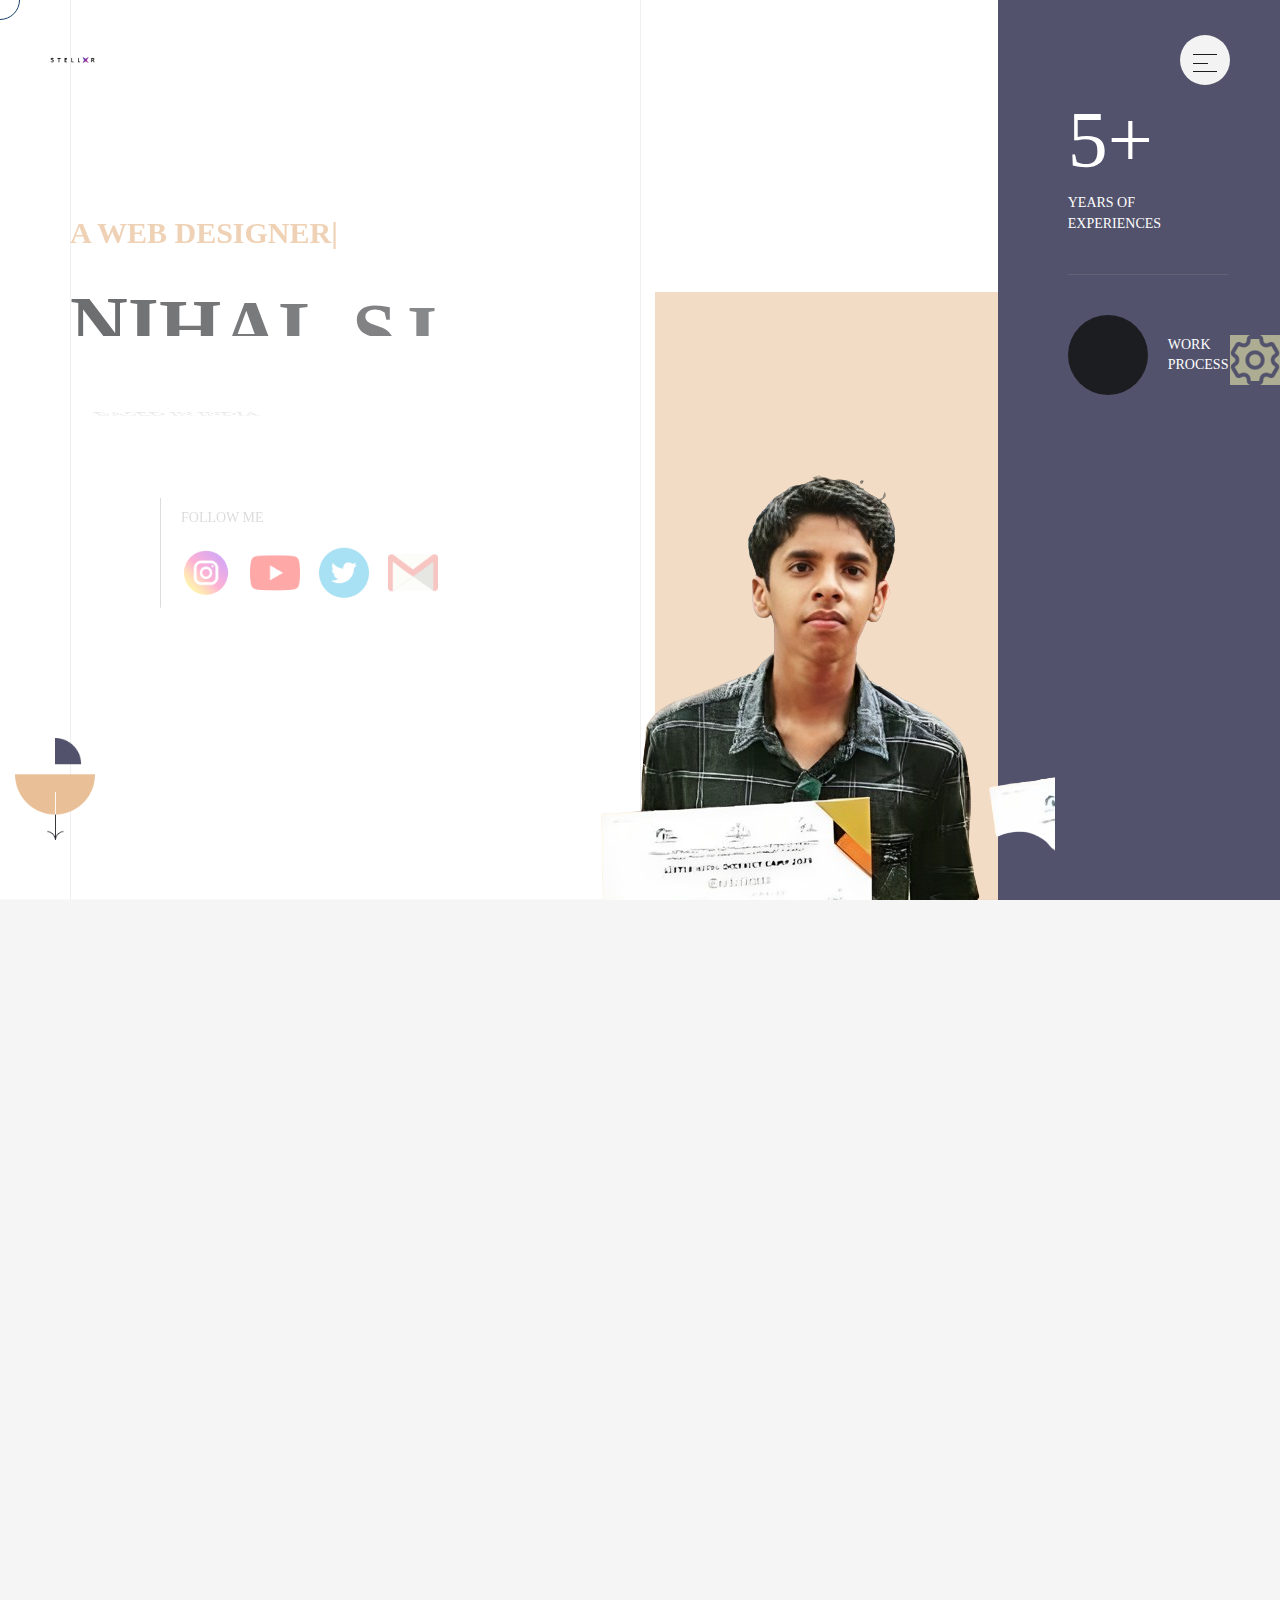
==== commit a8945a51: "Update index.html" ====
--- a/index.html
+++ b/index.html
@@ -5,14 +5,17 @@
   <meta charset="UTF-8">
   <meta http-equiv="X-UA-Compatible" content="IE=edge">
   <meta name="viewport" content="width=device-width, initial-scale=1.0">
-  <meta name="description" content="INFO HTML5 Template">
-
-  <title></title>
+  <meta name="description" content="Discover the work of Nihal SJ, a talented web designer and CEO of Stellxr. Explore Nihal's innovative approach to crafting captivating digital experiences that elevate brands. Learn more about Stellxr's creative solutions and Nihal's passion for design excellence">
+
+  <title>Nihal SJ | Web Designer & CEO of Stellxr | Crafting Digital Experiences</title>
 
   <!-- Fav Icon -->
   <link rel="icon" type="image/x-icon" href="imgs/logo/favicon.png">
 
-
+   <meta name="description" content="Explore the work of Nihal SJ, a talented web designer and CEO of Stellxr. Learn about web design, UX/UI, branding, and more.">
+    <meta name="keywords" content="Nihal SJ, web designer, CEO, Stellxr, web design, UX/UI, branding, digital experiences">
+    <meta name="author" content="Nihal SJ">
+    <meta name="robots" content="index, follow">
   <!-- All CSS files -->
   <link rel="stylesheet" href="css/bootstrap.min.css">
   <link rel="stylesheet" href="css/all.min.css">
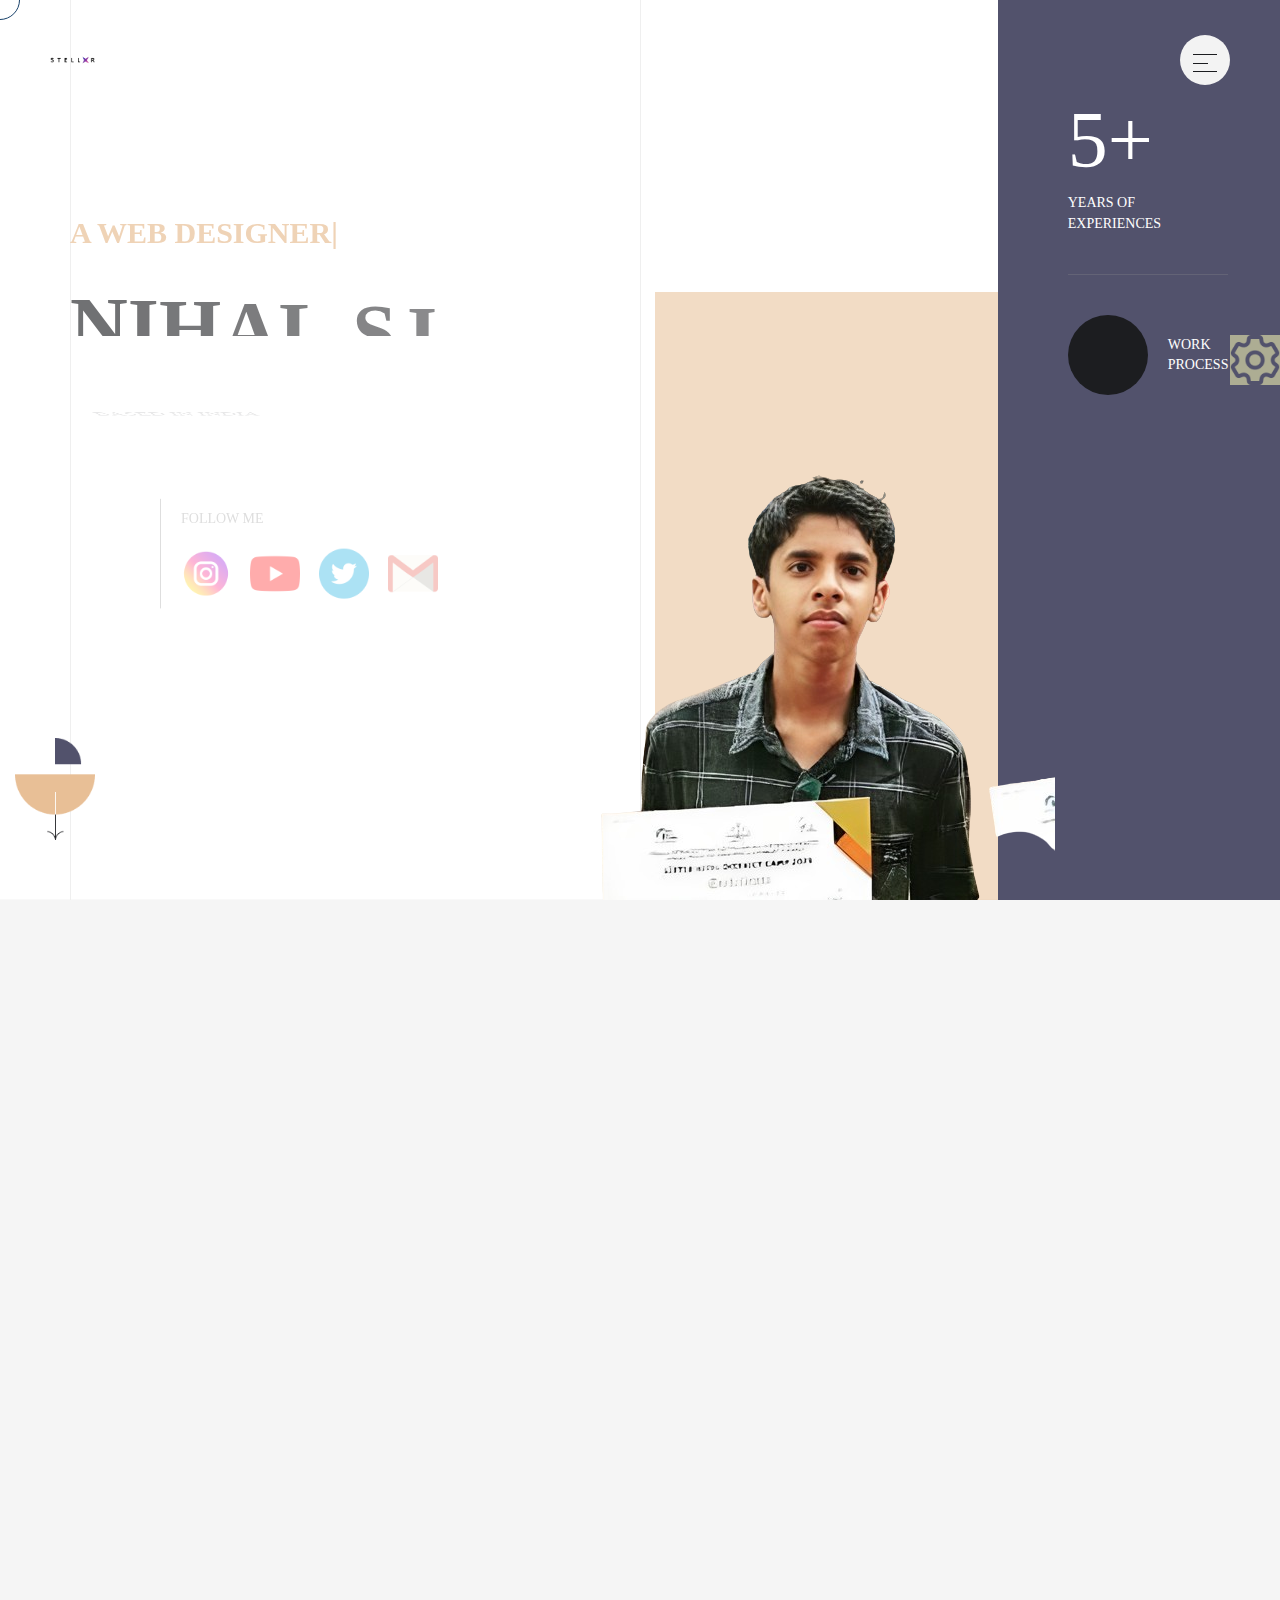
==== commit 94f17fe9: "Update index.html" ====
--- a/index.html
+++ b/index.html
@@ -6,6 +6,14 @@
   <meta http-equiv="X-UA-Compatible" content="IE=edge">
   <meta name="viewport" content="width=device-width, initial-scale=1.0">
   <meta name="description" content="Discover the work of Nihal SJ, a talented web designer and CEO of Stellxr. Explore Nihal's innovative approach to crafting captivating digital experiences that elevate brands. Learn more about Stellxr's creative solutions and Nihal's passion for design excellence">
+<meta name="keywords" content="Nihal SJ, Web Designer, CEO, Stellxr, Web Design, UX/UI, Branding, Digital Experiences, Web Development, Software Development, Designing, Crafting, Innovator, Creative, Website, SEO, Mobile Optimization, Responsive Design, User Experience, UI/UX, HTML, CSS, JavaScript, PHP, Graphic Design, Portfolio, Projects, Testimonials, Clients, Services, About, Contact, Blog, Technology, Innovations, Leadership, Entrepreneurship, Personal Branding">
+<meta name="robots" content="index, follow">
+<meta http-equiv="Content-Type" content="text/html; charset=utf-8">
+<meta name="revisit-after" content="1 day">
+<meta name="description" content="Nihal SJ - Web Designer & CEO of Stellxr | Crafting Digital Experiences">
+<meta name="author" content="Nihal SJ">
+<meta itemprop="url" content="https://ceo.stellxr.in/L">
+<meta itemprop="name" content="Nihal sj">
 
   <title>Nihal SJ | Web Designer & CEO of Stellxr | Crafting Digital Experiences</title>
 
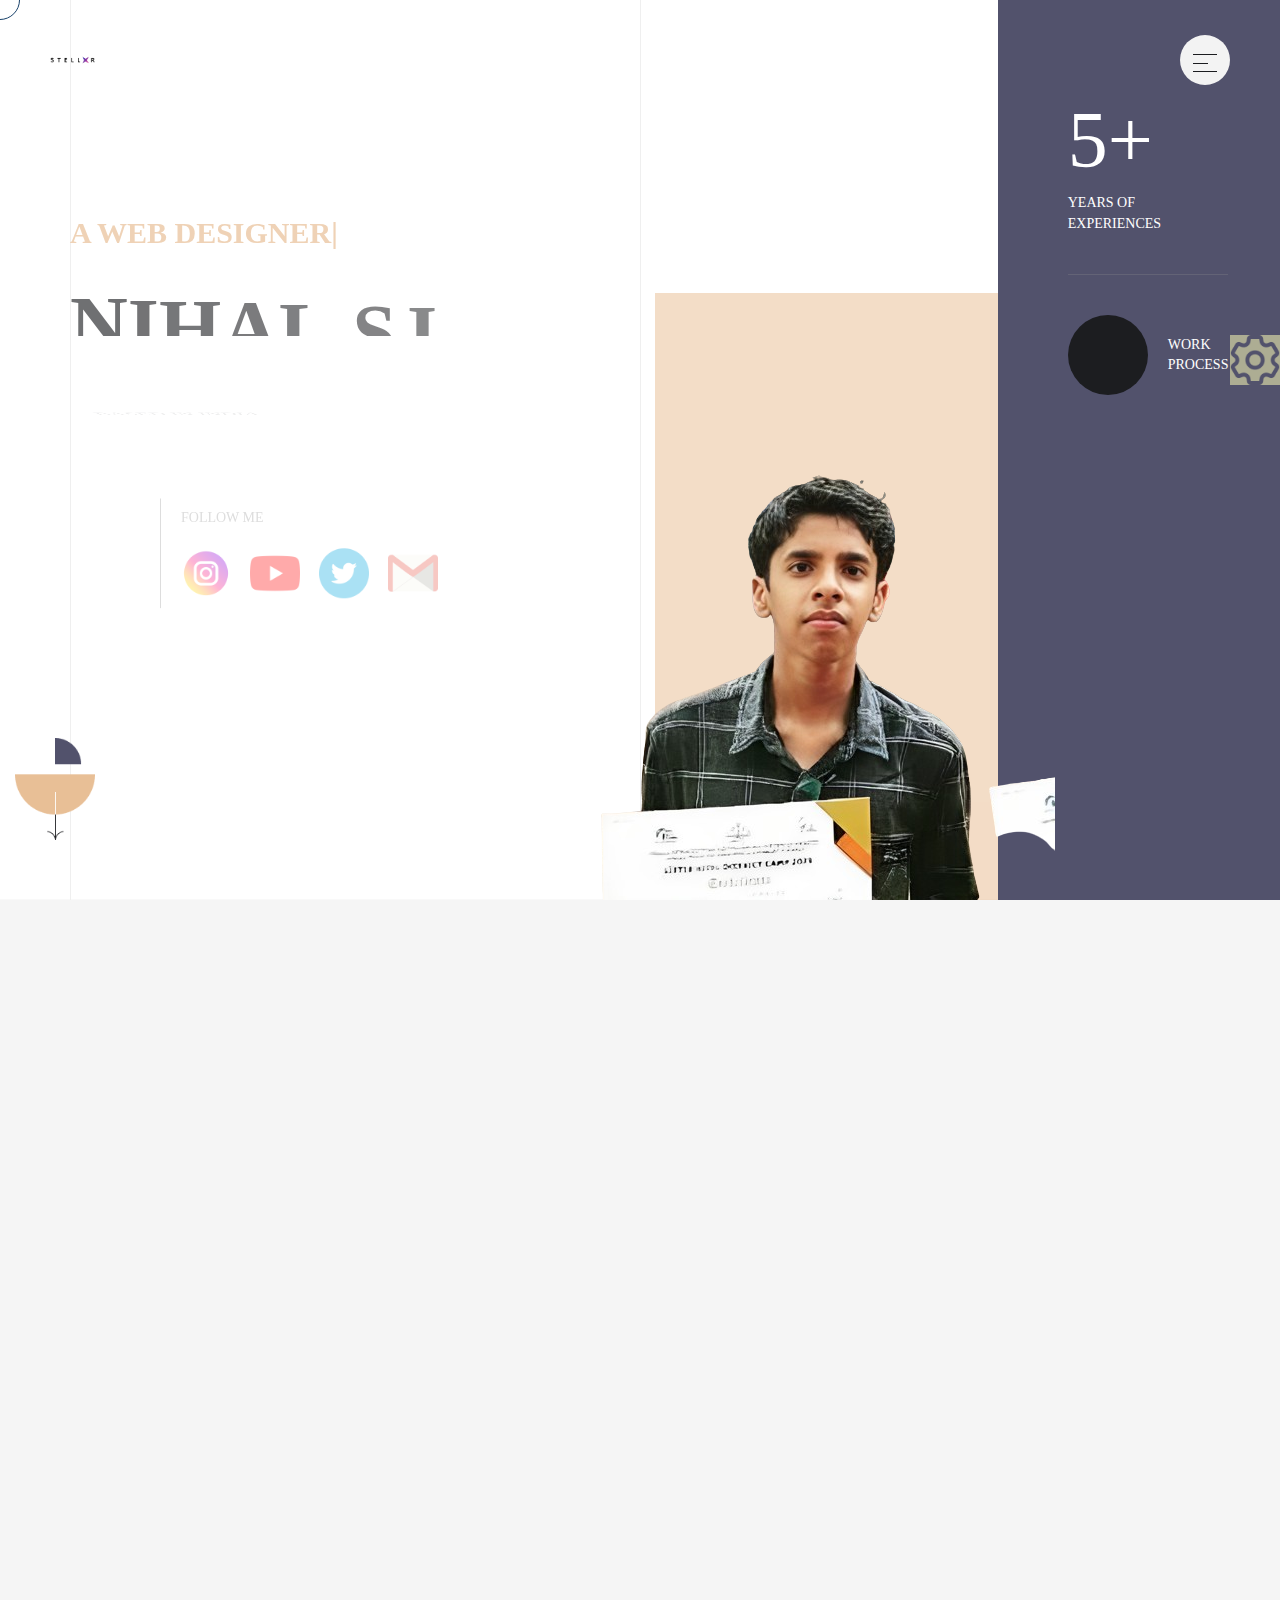
==== commit 8fcb4b01: "Update index.html" ====
--- a/index.html
+++ b/index.html
@@ -15,7 +15,7 @@
 <meta itemprop="url" content="https://ceo.stellxr.in/L">
 <meta itemprop="name" content="Nihal sj">
 
-  <title>Nihal SJ | Web Designer & CEO of Stellxr | Crafting Digital Experiences</title>
+  <title>Nihal SJ | Web Designer & CEO of Stellxr | Crafting Digital Experiences .</title>
 
   <!-- Fav Icon -->
   <link rel="icon" type="image/x-icon" href="imgs/logo/favicon.png">
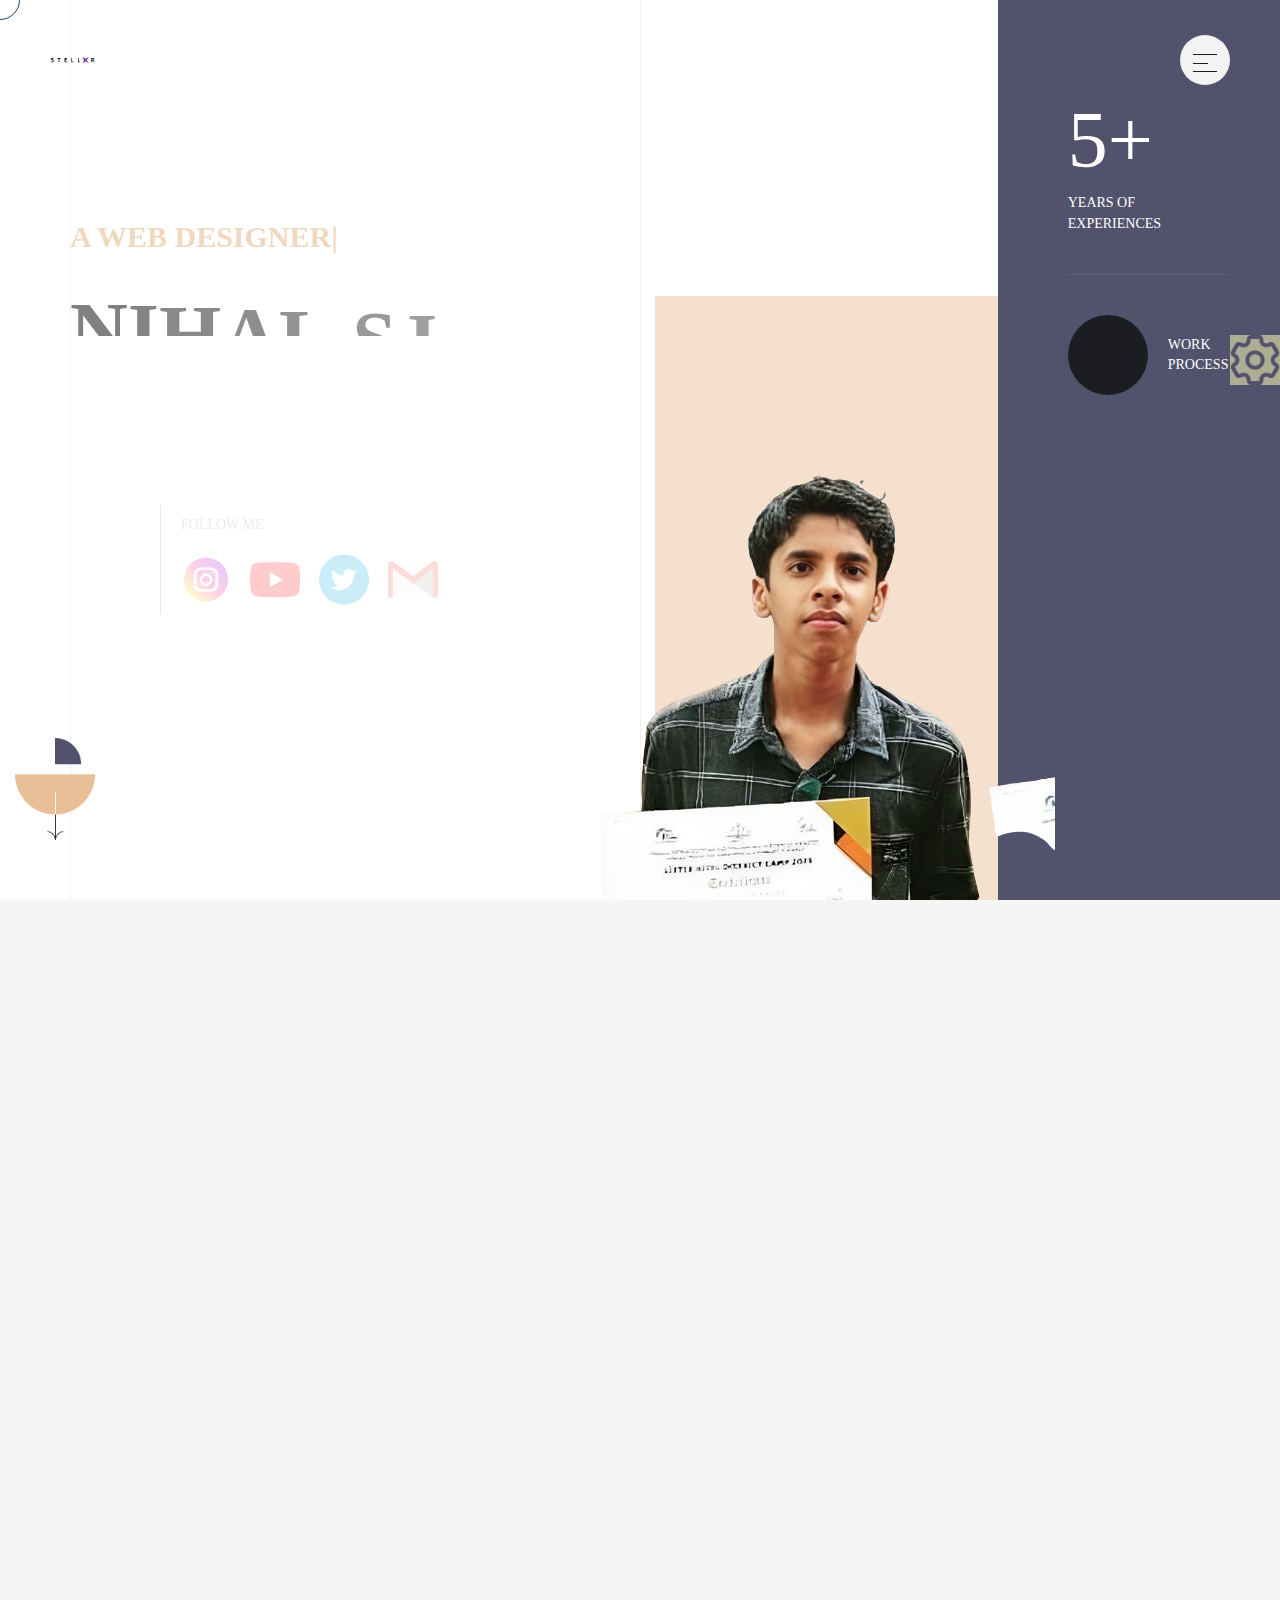
==== commit a9d7cd7a: "Update index.html" ====
--- a/index.html
+++ b/index.html
@@ -15,7 +15,7 @@
 <meta itemprop="url" content="https://ceo.stellxr.in/L">
 <meta itemprop="name" content="Nihal sj">
 
-  <title>Nihal SJ | Web Designer & CEO of Stellxr | Crafting Digital Experiences .</title>
+  <title>Nihal-SJ | Web Designer & CEO of Stellxr | Crafting Digital Experiences .</title>
 
   <!-- Fav Icon -->
   <link rel="icon" type="image/x-icon" href="imgs/logo/favicon.png">
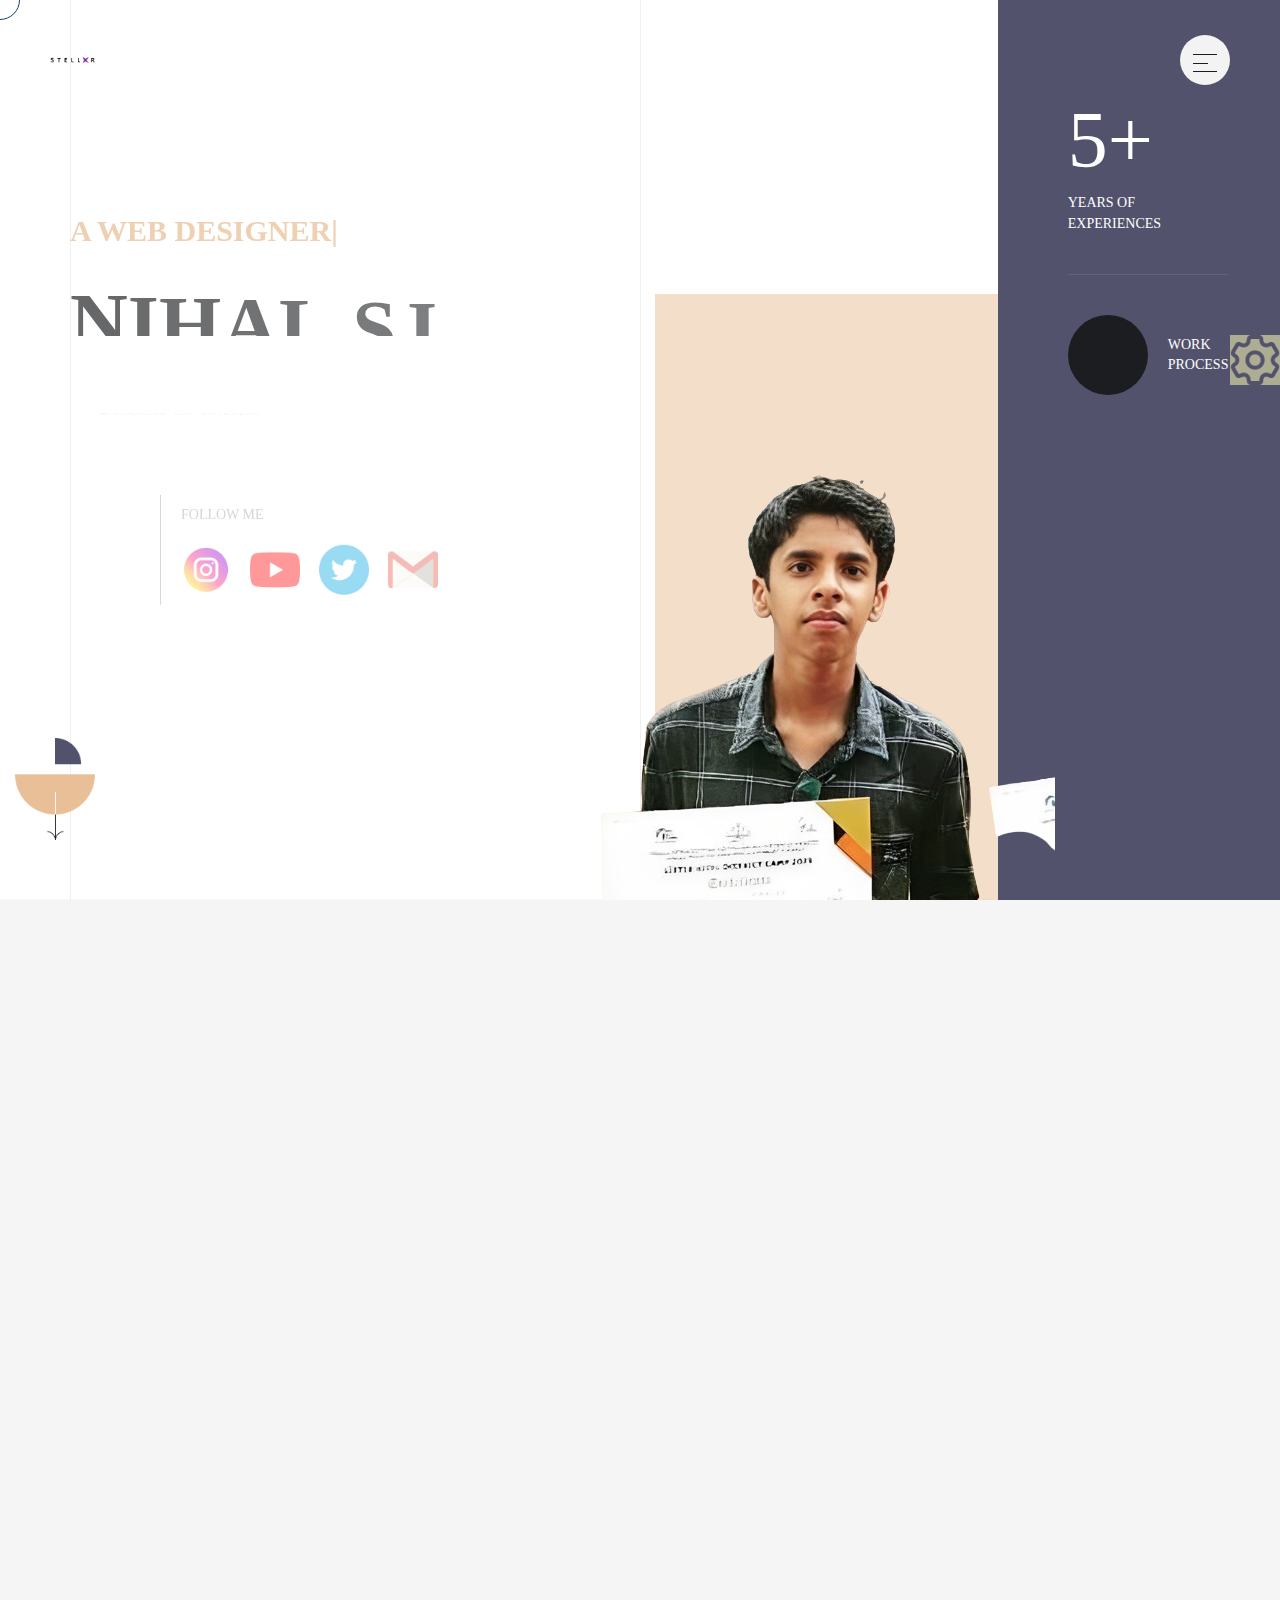
==== commit f4c42a04: "Update index.html" ====
--- a/index.html
+++ b/index.html
@@ -2,7 +2,9 @@
 <html lang="en">
 
 <head>
+  
   <meta charset="UTF-8">
+   <meta name="description" content="We are a cutting-edge corporate with the mission of offering affordable services in the technology and other sectors. "><meta name="keywords" content="Abrar Future Tech,Abrar,Future,Techno World,Technology,Website,Thookkupalam,Kattapana,Nedumkandam,Idukki,Software,Designing,Development,New,Extreme,High,Quality,Top Rated,website,technology,idukki,high quality,software,development,software development,world's best,no 1,high end,quality,rating,customer support,happy customers,website designing,kattappana,kerala,ernakulam,idukki,india,low price,cheap,high,extreme quality,world class, india's best,kerala's best,kerala directory,idukki directory,united nations,indian government,Internet Website Designers in Kattappana Idukki, Website Designing Idukki, Web Designing Company in Idukki, Best Professional Website Designers? in Idukki, Best Internet Website Designers in Idukki, Internet Website Designers India,web design in kattappana, web designing in kattappana, web design company in kattappana, website design services in kattappana, web designers in kattappana, website design companies in Kattappana,Web Development Companies, Web Developers, Mobile App Developers in Kerala,Software And Web Development in Idukki, Software And Web Development, Idukki, list of Software And Web Development in Idukki,Web Development Company Idukki, Top 10 Best Website Developers Idukki,web design company in Idukki, web design agency Idukki, responsive website designing, website design and development company in Idukki, web designing company in Kerala, web development company, web design company in Idukki, web development company Kerala, web application development, web development company in Idukki, Kerala web design company "><meta content="Abrar Future Tech Corp." property="og:site_name">
   <meta http-equiv="X-UA-Compatible" content="IE=edge">
   <meta name="viewport" content="width=device-width, initial-scale=1.0">
   <meta name="description" content="Discover the work of Nihal SJ, a talented web designer and CEO of Stellxr. Explore Nihal's innovative approach to crafting captivating digital experiences that elevate brands. Learn more about Stellxr's creative solutions and Nihal's passion for design excellence">
@@ -15,10 +17,10 @@
 <meta itemprop="url" content="https://ceo.stellxr.in/L">
 <meta itemprop="name" content="Nihal sj">
 
-  <title>Nihal-SJ | Web Designer & CEO of Stellxr | Crafting Digital Experiences .</title>
+  <title>Nihal SJ | Web Designer & CEO of Stellxr | Crafting Digital Experiences .</title>
 
   <!-- Fav Icon -->
-  <link rel="icon" type="image/x-icon" href="imgs/logo/favicon.png">
+  <link rel="icon" type="image/x-icon" href="https://ceo.stellxr.in/409351759_384831540642450_6377343435798595402_n-removebg-preview.png">
 
    <meta name="description" content="Explore the work of Nihal SJ, a talented web designer and CEO of Stellxr. Learn about web design, UX/UI, branding, and more.">
     <meta name="keywords" content="Nihal SJ, web designer, CEO, Stellxr, web design, UX/UI, branding, digital experiences">
@@ -398,18 +400,18 @@
                         <div class="developer-resume-tab-box" id="resume-tab-1" style="display: block;">
                           <div class="developer-about__area">
                             <div class="developer-about__content">
-                              <h2 class="developer-about__title has_text_reveal_anim">Web Designer,Developer , and the CEO & Founder of Stellxr</h2>
+                              <h2 class="developer-about__title has_text_reveal_anim"> Nihal sj Web Designer,Developer , and the CEO & Founder of Stellxr</h2>
                               <div class="cf_text has_text_move_anim">
                                 <p> <strong class="color-white">Nihal Sj</strong>  is the force behind Stellxr, where he wears multiple hats as the Web Designer, Developer, and CEO & Founder. His compact title belies the powerful impact he brings to the digital realm. With a knack for creating sleek and impactful web designs, Nihal's proficiency extends beyond aesthetics, delving into the intricacies of web development. As the driving force behind Stellxr, he embodies the perfect blend of creativity and technical prowess, crafting a strong and influential presence in the digital space.
                                 </p>
                               </div>
                               <ul class="about__bio has_text_move_anim">
                                 <li>Name <span>:</span> <strong>Nihal sj</strong></li>
-                                <li>Nationality <span>:</span> <strong>India</strong></li>
+                                <li>company <span>:</span> <strong>stellxr</strong></li>
                                 <li>Phone <span>:</span> <strong>+(91) 9037452346</strong></li>
                                 <li>Email <span>:</span> <strong>realnihalsj@gmail.com</strong></li>
                                 <li>Experience <span>:</span> <strong>5+ years</strong></li>
-                                <li>Freelance <span>:</span> <strong>Available</strong></li>
+                                <li>job <span>:</span> <strong>webdesigner</strong></li>
                                
                                 <li>Language <span>:</span> <strong>English,Malayalam,Hindi</strong></li>
                               </ul>
